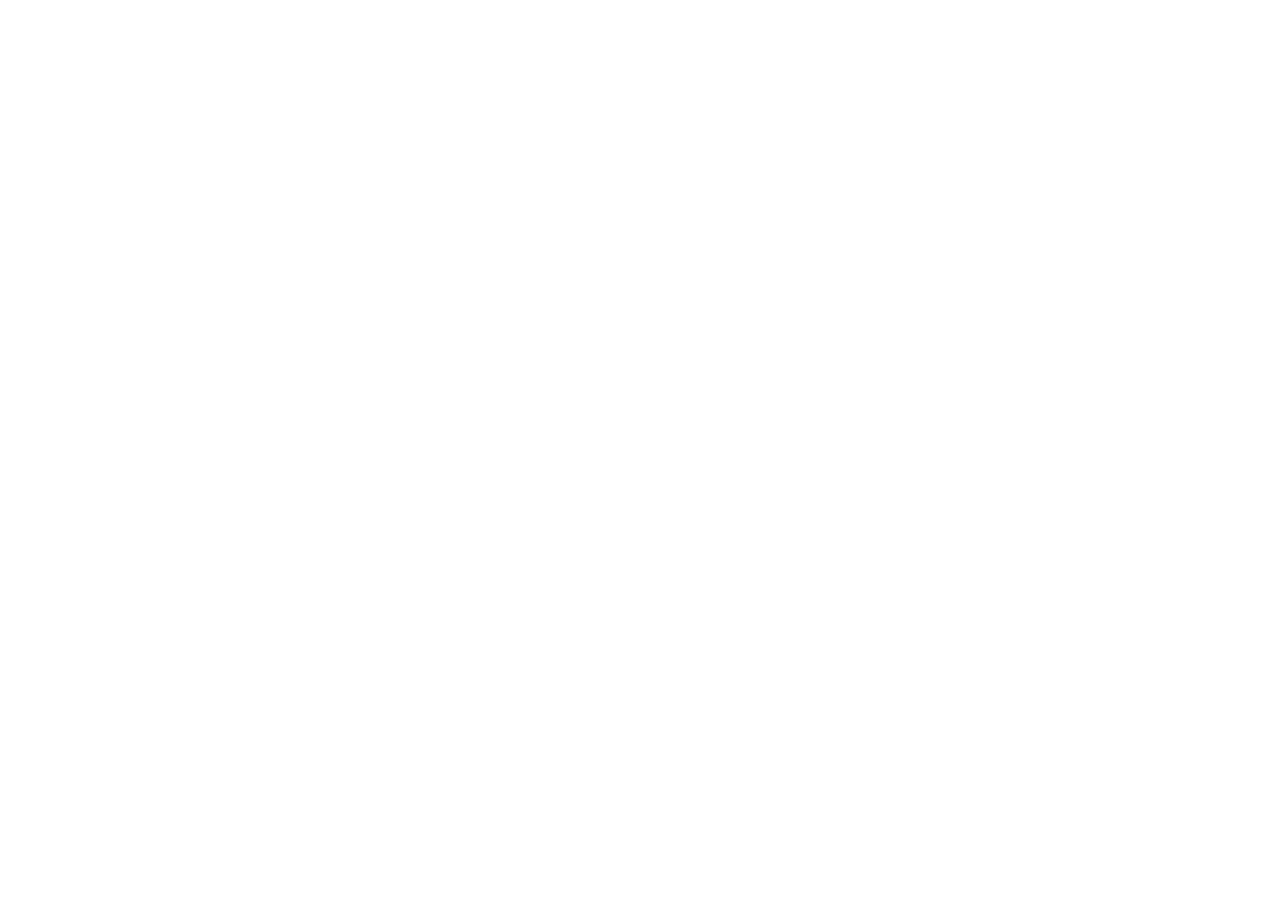
==== index.html @ d31157c9 "Add files via upload" ====
<!DOCTYPE html><html><head><meta charSet="utf-8"/><meta http-equiv="x-ua-compatible" content="ie=edge"/><meta name="viewport" content="width=device-width, initial-scale=1, shrink-to-fit=no"/><link rel="apple-touch-icon" sizes="256x256" href="/icons/icon-256x256.png?v=07fab8ad5473f1e15e5f98b64f5d02eda19b8316"/><link rel="alternate" type="application/rss+xml" href="/rss.xml"/><link rel="manifest" href="/manifest.webmanifest"/><meta name="theme-color" content="#663399"/><link rel="apple-touch-icon" sizes="48x48" href="/icons/icon-48x48.png?v=07fab8ad5473f1e15e5f98b64f5d02eda19b8316"/><link rel="apple-touch-icon" sizes="72x72" href="/icons/icon-72x72.png?v=07fab8ad5473f1e15e5f98b64f5d02eda19b8316"/><link rel="apple-touch-icon" sizes="96x96" href="/icons/icon-96x96.png?v=07fab8ad5473f1e15e5f98b64f5d02eda19b8316"/><link rel="apple-touch-icon" sizes="144x144" href="/icons/icon-144x144.png?v=07fab8ad5473f1e15e5f98b64f5d02eda19b8316"/><link rel="apple-touch-icon" sizes="192x192" href="/icons/icon-192x192.png?v=07fab8ad5473f1e15e5f98b64f5d02eda19b8316"/><link rel="shortcut icon" href="/icons/icon-48x48.png?v=07fab8ad5473f1e15e5f98b64f5d02eda19b8316"/><link rel="apple-touch-icon" sizes="384x384" href="/icons/icon-384x384.png?v=07fab8ad5473f1e15e5f98b64f5d02eda19b8316"/><link rel="apple-touch-icon" sizes="512x512" href="/icons/icon-512x512.png?v=07fab8ad5473f1e15e5f98b64f5d02eda19b8316"/><title data-react-helmet="true"></title><script src="/socket.io/socket.io.js"></script></head><body><noscript id="gatsby-noscript">This app works best with JavaScript enabled.</noscript><div id="___gatsby"></div><script src="/commons.js"></script></body></html>
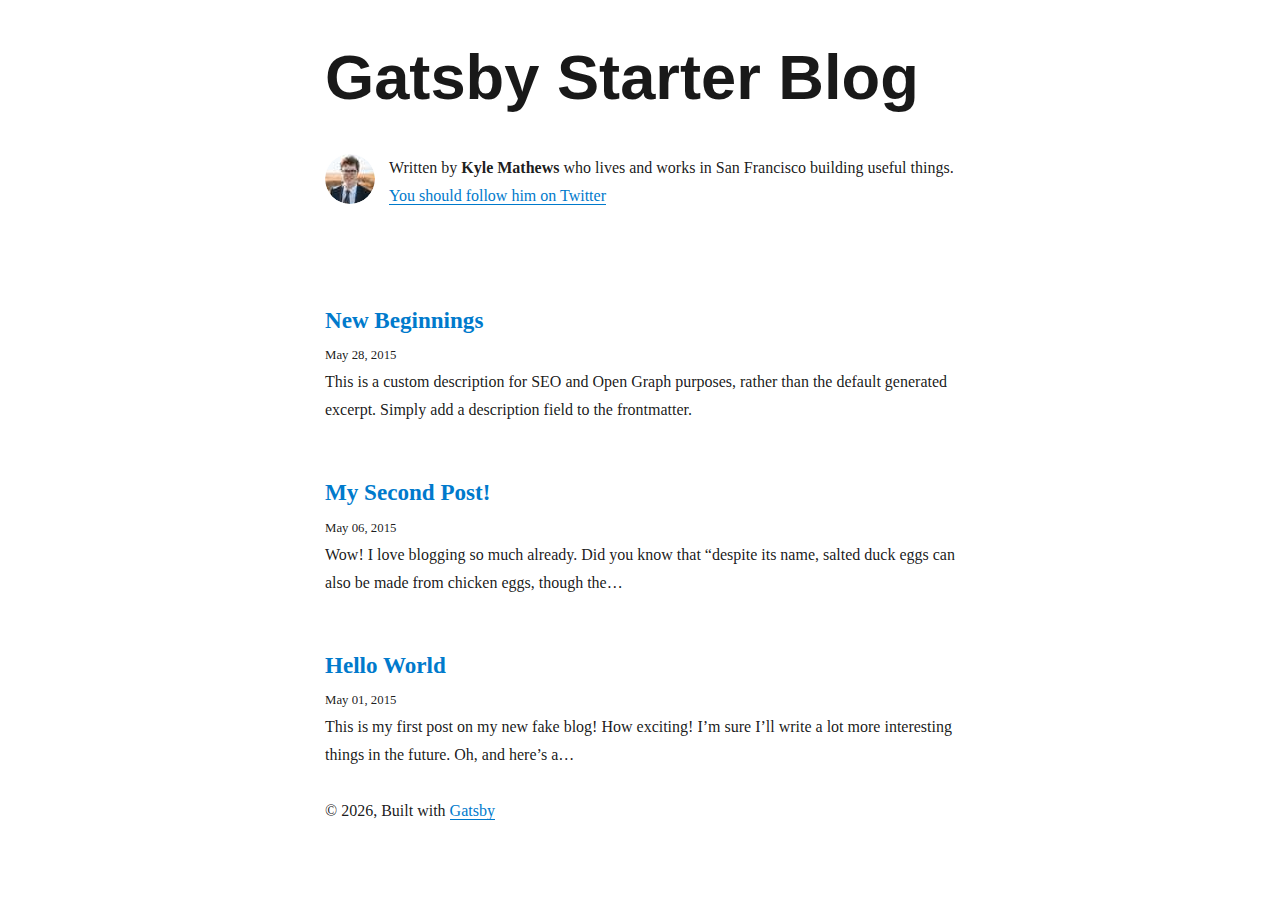
==== commit c524cb94: "Add files via upload" ====
--- a/index.html
+++ b/index.html
@@ -1 +1,20 @@
-<!DOCTYPE html><html><head><meta charSet="utf-8"/><meta http-equiv="x-ua-compatible" content="ie=edge"/><meta name="viewport" content="width=device-width, initial-scale=1, shrink-to-fit=no"/><link rel="apple-touch-icon" sizes="256x256" href="/icons/icon-256x256.png?v=07fab8ad5473f1e15e5f98b64f5d02eda19b8316"/><link rel="alternate" type="application/rss+xml" href="/rss.xml"/><link rel="manifest" href="/manifest.webmanifest"/><meta name="theme-color" content="#663399"/><link rel="apple-touch-icon" sizes="48x48" href="/icons/icon-48x48.png?v=07fab8ad5473f1e15e5f98b64f5d02eda19b8316"/><link rel="apple-touch-icon" sizes="72x72" href="/icons/icon-72x72.png?v=07fab8ad5473f1e15e5f98b64f5d02eda19b8316"/><link rel="apple-touch-icon" sizes="96x96" href="/icons/icon-96x96.png?v=07fab8ad5473f1e15e5f98b64f5d02eda19b8316"/><link rel="apple-touch-icon" sizes="144x144" href="/icons/icon-144x144.png?v=07fab8ad5473f1e15e5f98b64f5d02eda19b8316"/><link rel="apple-touch-icon" sizes="192x192" href="/icons/icon-192x192.png?v=07fab8ad5473f1e15e5f98b64f5d02eda19b8316"/><link rel="shortcut icon" href="/icons/icon-48x48.png?v=07fab8ad5473f1e15e5f98b64f5d02eda19b8316"/><link rel="apple-touch-icon" sizes="384x384" href="/icons/icon-384x384.png?v=07fab8ad5473f1e15e5f98b64f5d02eda19b8316"/><link rel="apple-touch-icon" sizes="512x512" href="/icons/icon-512x512.png?v=07fab8ad5473f1e15e5f98b64f5d02eda19b8316"/><title data-react-helmet="true"></title><script src="/socket.io/socket.io.js"></script></head><body><noscript id="gatsby-noscript">This app works best with JavaScript enabled.</noscript><div id="___gatsby"></div><script src="/commons.js"></script></body></html>+<!DOCTYPE html><html lang="en"><head><meta charSet="utf-8"/><meta http-equiv="x-ua-compatible" content="ie=edge"/><meta name="viewport" content="width=device-width, initial-scale=1, shrink-to-fit=no"/><style id="typography.js">html{font-family:sans-serif;-ms-text-size-adjust:100%;-webkit-text-size-adjust:100%}body{margin:0}article,aside,details,figcaption,figure,footer,header,main,menu,nav,section,summary{display:block}audio,canvas,progress,video{display:inline-block}audio:not([controls]){display:none;height:0}progress{vertical-align:baseline}[hidden],template{display:none}a{background-color:transparent;-webkit-text-decoration-skip:objects}a:active,a:hover{outline-width:0}abbr[title]{border-bottom:none;text-decoration:underline;text-decoration:underline dotted}b,strong{font-weight:inherit;font-weight:bolder}dfn{font-style:italic}h1{font-size:2em;margin:.67em 0}mark{background-color:#ff0;color:#000}small{font-size:80%}sub,sup{font-size:75%;line-height:0;position:relative;vertical-align:baseline}sub{bottom:-.25em}sup{top:-.5em}img{border-style:none}svg:not(:root){overflow:hidden}code,kbd,pre,samp{font-family:monospace,monospace;font-size:1em}figure{margin:1em 40px}hr{box-sizing:content-box;height:0;overflow:visible}button,input,optgroup,select,textarea{font:inherit;margin:0}optgroup{font-weight:700}button,input{overflow:visible}button,select{text-transform:none}[type=reset],[type=submit],button,html [type=button]{-webkit-appearance:button}[type=button]::-moz-focus-inner,[type=reset]::-moz-focus-inner,[type=submit]::-moz-focus-inner,button::-moz-focus-inner{border-style:none;padding:0}[type=button]:-moz-focusring,[type=reset]:-moz-focusring,[type=submit]:-moz-focusring,button:-moz-focusring{outline:1px dotted ButtonText}fieldset{border:1px solid silver;margin:0 2px;padding:.35em .625em .75em}legend{box-sizing:border-box;color:inherit;display:table;max-width:100%;padding:0;white-space:normal}textarea{overflow:auto}[type=checkbox],[type=radio]{box-sizing:border-box;padding:0}[type=number]::-webkit-inner-spin-button,[type=number]::-webkit-outer-spin-button{height:auto}[type=search]{-webkit-appearance:textfield;outline-offset:-2px}[type=search]::-webkit-search-cancel-button,[type=search]::-webkit-search-decoration{-webkit-appearance:none}::-webkit-input-placeholder{color:inherit;opacity:.54}::-webkit-file-upload-button{-webkit-appearance:button;font:inherit}html{font:100%/1.75 'Merriweather','Georgia',serif;box-sizing:border-box;overflow-y:scroll;}*{box-sizing:inherit;}*:before{box-sizing:inherit;}*:after{box-sizing:inherit;}body{color:hsla(0,0%,0%,0.9);font-family:'Merriweather','Georgia',serif;font-weight:400;word-wrap:break-word;font-kerning:normal;-moz-font-feature-settings:"kern", "liga", "clig", "calt";-ms-font-feature-settings:"kern", "liga", "clig", "calt";-webkit-font-feature-settings:"kern", "liga", "clig", "calt";font-feature-settings:"kern", "liga", "clig", "calt";}img{max-width:100%;margin-left:0;margin-right:0;margin-top:0;padding-bottom:0;padding-left:0;padding-right:0;padding-top:0;margin-bottom:1.75rem;}h1{margin-left:0;margin-right:0;margin-top:0;padding-bottom:0;padding-left:0;padding-right:0;padding-top:0;margin-bottom:1.75rem;color:inherit;font-family:Montserrat,sans-serif;font-weight:900;text-rendering:optimizeLegibility;font-size:2.5rem;line-height:1.1;}h2{margin-left:0;margin-right:0;margin-top:0;padding-bottom:0;padding-left:0;padding-right:0;padding-top:0;margin-bottom:1.75rem;color:inherit;font-family:'Merriweather','Georgia',serif;font-weight:900;text-rendering:optimizeLegibility;font-size:1.73286rem;line-height:1.1;}h3{margin-left:0;margin-right:0;margin-top:0;padding-bottom:0;padding-left:0;padding-right:0;padding-top:0;margin-bottom:1.75rem;color:inherit;font-family:'Merriweather','Georgia',serif;font-weight:900;text-rendering:optimizeLegibility;font-size:1.4427rem;line-height:1.1;}h4{margin-left:0;margin-right:0;margin-top:0;padding-bottom:0;padding-left:0;padding-right:0;padding-top:0;margin-bottom:1.75rem;color:inherit;font-family:'Merriweather','Georgia',serif;font-weight:900;text-rendering:optimizeLegibility;font-size:1rem;line-height:1.1;letter-spacing:0.140625em;text-transform:uppercase;}h5{margin-left:0;margin-right:0;margin-top:0;padding-bottom:0;padding-left:0;padding-right:0;padding-top:0;margin-bottom:1.75rem;color:inherit;font-family:'Merriweather','Georgia',serif;font-weight:900;text-rendering:optimizeLegibility;font-size:0.83255rem;line-height:1.1;}h6{margin-left:0;margin-right:0;margin-top:0;padding-bottom:0;padding-left:0;padding-right:0;padding-top:0;margin-bottom:1.75rem;color:inherit;font-family:'Merriweather','Georgia',serif;font-weight:900;text-rendering:optimizeLegibility;font-size:0.75966rem;line-height:1.1;font-style:italic;}hgroup{margin-left:0;margin-right:0;margin-top:0;padding-bottom:0;padding-left:0;padding-right:0;padding-top:0;margin-bottom:1.75rem;}ul{margin-left:1.75rem;margin-right:0;margin-top:0;padding-bottom:0;padding-left:0;padding-right:0;padding-top:0;margin-bottom:1.75rem;list-style-position:outside;list-style-image:none;list-style:disc;}ol{margin-left:1.75rem;margin-right:0;margin-top:0;padding-bottom:0;padding-left:0;padding-right:0;padding-top:0;margin-bottom:1.75rem;list-style-position:outside;list-style-image:none;}dl{margin-left:0;margin-right:0;margin-top:0;padding-bottom:0;padding-left:0;padding-right:0;padding-top:0;margin-bottom:1.75rem;}dd{margin-left:0;margin-right:0;margin-top:0;padding-bottom:0;padding-left:0;padding-right:0;padding-top:0;margin-bottom:1.75rem;}p{margin-left:0;margin-right:0;margin-top:0;padding-bottom:0;padding-left:0;padding-right:0;padding-top:0;margin-bottom:1.75rem;}figure{margin-left:0;margin-right:0;margin-top:0;padding-bottom:0;padding-left:0;padding-right:0;padding-top:0;margin-bottom:1.75rem;}pre{margin-left:0;margin-right:0;margin-top:0;padding-bottom:0;padding-left:0;padding-right:0;padding-top:0;margin-bottom:1.75rem;font-size:0.85rem;line-height:1.75rem;}table{margin-left:0;margin-right:0;margin-top:0;padding-bottom:0;padding-left:0;padding-right:0;padding-top:0;margin-bottom:1.75rem;font-size:1rem;line-height:1.75rem;border-collapse:collapse;width:100%;}fieldset{margin-left:0;margin-right:0;margin-top:0;padding-bottom:0;padding-left:0;padding-right:0;padding-top:0;margin-bottom:1.75rem;}blockquote{margin-left:-1.75rem;margin-right:1.75rem;margin-top:0;padding-bottom:0;padding-left:1.42188rem;padding-right:0;padding-top:0;margin-bottom:1.75rem;font-size:1.20112rem;line-height:1.75rem;color:hsla(0,0%,0%,0.59);font-style:italic;border-left:0.32813rem solid hsla(0,0%,0%,0.9);}form{margin-left:0;margin-right:0;margin-top:0;padding-bottom:0;padding-left:0;padding-right:0;padding-top:0;margin-bottom:1.75rem;}noscript{margin-left:0;margin-right:0;margin-top:0;padding-bottom:0;padding-left:0;padding-right:0;padding-top:0;margin-bottom:1.75rem;}iframe{margin-left:0;margin-right:0;margin-top:0;padding-bottom:0;padding-left:0;padding-right:0;padding-top:0;margin-bottom:1.75rem;}hr{margin-left:0;margin-right:0;margin-top:0;padding-bottom:0;padding-left:0;padding-right:0;padding-top:0;margin-bottom:calc(1.75rem - 1px);background:hsla(0,0%,0%,0.2);border:none;height:1px;}address{margin-left:0;margin-right:0;margin-top:0;padding-bottom:0;padding-left:0;padding-right:0;padding-top:0;margin-bottom:1.75rem;}b{font-weight:700;}strong{font-weight:700;}dt{font-weight:700;}th{font-weight:700;}li{margin-bottom:calc(1.75rem / 2);}ol li{padding-left:0;}ul li{padding-left:0;}li > ol{margin-left:1.75rem;margin-bottom:calc(1.75rem / 2);margin-top:calc(1.75rem / 2);}li > ul{margin-left:1.75rem;margin-bottom:calc(1.75rem / 2);margin-top:calc(1.75rem / 2);}blockquote *:last-child{margin-bottom:0;}li *:last-child{margin-bottom:0;}p *:last-child{margin-bottom:0;}li > p{margin-bottom:calc(1.75rem / 2);}code{font-size:0.85rem;line-height:1.75rem;}kbd{font-size:0.85rem;line-height:1.75rem;}samp{font-size:0.85rem;line-height:1.75rem;}abbr{border-bottom:1px dotted hsla(0,0%,0%,0.5);cursor:help;}acronym{border-bottom:1px dotted hsla(0,0%,0%,0.5);cursor:help;}abbr[title]{border-bottom:1px dotted hsla(0,0%,0%,0.5);cursor:help;text-decoration:none;}thead{text-align:left;}td,th{text-align:left;border-bottom:1px solid hsla(0,0%,0%,0.12);font-feature-settings:"tnum";-moz-font-feature-settings:"tnum";-ms-font-feature-settings:"tnum";-webkit-font-feature-settings:"tnum";padding-left:1.16667rem;padding-right:1.16667rem;padding-top:0.875rem;padding-bottom:calc(0.875rem - 1px);}th:first-child,td:first-child{padding-left:0;}th:last-child,td:last-child{padding-right:0;}blockquote > :last-child{margin-bottom:0;}blockquote cite{font-size:1rem;line-height:1.75rem;color:hsla(0,0%,0%,0.9);font-weight:400;}blockquote cite:before{content:"— ";}ul,ol{margin-left:0;}@media only screen and (max-width:480px){ul,ol{margin-left:1.75rem;}blockquote{margin-left:-1.3125rem;margin-right:0;padding-left:0.98438rem;}}h1,h2,h3,h4,h5,h6{margin-top:3.5rem;}a{box-shadow:0 1px 0 0 currentColor;color:#007acc;text-decoration:none;}a:hover,a:active{box-shadow:none;}mark,ins{background:#007acc;color:white;padding:0.10938rem 0.21875rem;text-decoration:none;}a.gatsby-resp-image-link{box-shadow:none;}</style><link rel="apple-touch-icon" sizes="256x256" href="/icons/icon-256x256.png?v=07fab8ad5473f1e15e5f98b64f5d02eda19b8316"/><link rel="preconnect dns-prefetch" href="https://www.google-analytics.com"/><link rel="alternate" type="application/rss+xml" href="/rss.xml"/><link rel="shortcut icon" href="/icons/icon-48x48.png?v=07fab8ad5473f1e15e5f98b64f5d02eda19b8316"/><link rel="manifest" href="/manifest.webmanifest"/><meta name="theme-color" content="#663399"/><link rel="apple-touch-icon" sizes="48x48" href="/icons/icon-48x48.png?v=07fab8ad5473f1e15e5f98b64f5d02eda19b8316"/><link rel="apple-touch-icon" sizes="72x72" href="/icons/icon-72x72.png?v=07fab8ad5473f1e15e5f98b64f5d02eda19b8316"/><link rel="apple-touch-icon" sizes="96x96" href="/icons/icon-96x96.png?v=07fab8ad5473f1e15e5f98b64f5d02eda19b8316"/><link rel="apple-touch-icon" sizes="144x144" href="/icons/icon-144x144.png?v=07fab8ad5473f1e15e5f98b64f5d02eda19b8316"/><link rel="apple-touch-icon" sizes="192x192" href="/icons/icon-192x192.png?v=07fab8ad5473f1e15e5f98b64f5d02eda19b8316"/><meta name="generator" content="Gatsby 2.3.3"/><link rel="apple-touch-icon" sizes="384x384" href="/icons/icon-384x384.png?v=07fab8ad5473f1e15e5f98b64f5d02eda19b8316"/><link rel="apple-touch-icon" sizes="512x512" href="/icons/icon-512x512.png?v=07fab8ad5473f1e15e5f98b64f5d02eda19b8316"/><title data-react-helmet="true">All posts | Gatsby Starter Blog</title><meta data-react-helmet="true" name="description" content="A starter blog demonstrating what Gatsby can do."/><meta data-react-helmet="true" property="og:title" content="All posts"/><meta data-react-helmet="true" property="og:description" content="A starter blog demonstrating what Gatsby can do."/><meta data-react-helmet="true" property="og:type" content="website"/><meta data-react-helmet="true" name="twitter:card" content="summary"/><meta data-react-helmet="true" name="twitter:creator" content="Kyle Mathews"/><meta data-react-helmet="true" name="twitter:title" content="All posts"/><meta data-react-helmet="true" name="twitter:description" content="A starter blog demonstrating what Gatsby can do."/><meta data-react-helmet="true" name="keywords" content="blog, gatsby, javascript, react"/><style data-href="/styles.1025963f4f2ec7abbad4.css">@font-face{font-family:Montserrat;font-style:normal;font-display:swap;font-weight:100;src:local("Montserrat Thin "),local("Montserrat-Thin"),url(/static/montserrat-latin-100-4124805c0503dbfe42dd67d7f5715964.woff2) format("woff2"),url(/static/montserrat-latin-100-c8fb2f714bbc7bc3e8dfffa916b286dc.woff) format("woff")}@font-face{font-family:Montserrat;font-style:italic;font-display:swap;font-weight:100;src:local("Montserrat Thin italic"),local("Montserrat-Thinitalic"),url(/static/montserrat-latin-100italic-e4bf47bd171a9b2a72dd84c58bf90edf.woff2) format("woff2"),url(/static/montserrat-latin-100italic-d1f3f2d02ee4d7d2d4b1ad865014f189.woff) format("woff")}@font-face{font-family:Montserrat;font-style:normal;font-display:swap;font-weight:200;src:local("Montserrat Extra Light "),local("Montserrat-Extra Light"),url(/static/montserrat-latin-200-444ae007121264bc1969d49b4031f9b2.woff2) format("woff2"),url(/static/montserrat-latin-200-edbce16a90aa22c297a0307b85789837.woff) format("woff")}@font-face{font-family:Montserrat;font-style:italic;font-display:swap;font-weight:200;src:local("Montserrat Extra Light italic"),local("Montserrat-Extra Lightitalic"),url(/static/montserrat-latin-200italic-f316c5d1ec40f3e68654c3f38b3999f3.woff2) format("woff2"),url(/static/montserrat-latin-200italic-d7bbb730d9b5e11720b3eb32326dcca7.woff) format("woff")}@font-face{font-family:Montserrat;font-style:normal;font-display:swap;font-weight:300;src:local("Montserrat Light "),local("Montserrat-Light"),url(/static/montserrat-latin-300-0a7c6df06e85d978d096d4d18fd8d43d.woff2) format("woff2"),url(/static/montserrat-latin-300-5e86df2cad22d2ef2b03516334afae5e.woff) format("woff")}@font-face{font-family:Montserrat;font-style:italic;font-display:swap;font-weight:300;src:local("Montserrat Light italic"),local("Montserrat-Lightitalic"),url(/static/montserrat-latin-300italic-c076c4892bc7a4be7b9097e97a35012d.woff2) format("woff2"),url(/static/montserrat-latin-300italic-37c74a8d2d0d36a0a2c6e9a37ee15b0c.woff) format("woff")}@font-face{font-family:Montserrat;font-style:normal;font-display:swap;font-weight:400;src:local("Montserrat Regular "),local("Montserrat-Regular"),url(/static/montserrat-latin-400-501ce09c42716a2f6e1503a25eb174c9.woff2) format("woff2"),url(/static/montserrat-latin-400-f29d2b8559699b6beb5b29b25b8bc572.woff) format("woff")}@font-face{font-family:Montserrat;font-style:italic;font-display:swap;font-weight:400;src:local("Montserrat Regular italic"),local("Montserrat-Regularitalic"),url(/static/montserrat-latin-400italic-882908d9950d9c86ebd380877f293d95.woff2) format("woff2"),url(/static/montserrat-latin-400italic-22e7b04e5f2a901d49d4d342315a715a.woff) format("woff")}@font-face{font-family:Montserrat;font-style:normal;font-display:swap;font-weight:500;src:local("Montserrat Medium "),local("Montserrat-Medium"),url(/static/montserrat-latin-500-f0f2716c5fe401d175b88715e7d28685.woff2) format("woff2"),url(/static/montserrat-latin-500-991b453bf90a0980e78966d2af7e3d3a.woff) format("woff")}@font-face{font-family:Montserrat;font-style:italic;font-display:swap;font-weight:500;src:local("Montserrat Medium italic"),local("Montserrat-Mediumitalic"),url(/static/montserrat-latin-500italic-4590ebba421b3288c305305d7fa7b504.woff2) format("woff2"),url(/static/montserrat-latin-500italic-f3d41e4cdcc2314e49ddcea751d6f87f.woff) format("woff")}@font-face{font-family:Montserrat;font-style:normal;font-display:swap;font-weight:600;src:local("Montserrat SemiBold "),local("Montserrat-SemiBold"),url(/static/montserrat-latin-600-15c24f7109941777774ddd2c636c6a50.woff2) format("woff2"),url(/static/montserrat-latin-600-f6dc6096f48956908c1787d9a722570a.woff) format("woff")}@font-face{font-family:Montserrat;font-style:italic;font-display:swap;font-weight:600;src:local("Montserrat SemiBold italic"),local("Montserrat-SemiBolditalic"),url(/static/montserrat-latin-600italic-6d10b80529d5c36c7c09fca7193af0fc.woff2) format("woff2"),url(/static/montserrat-latin-600italic-02c4833312d94b1b0866f073023a250e.woff) format("woff")}@font-face{font-family:Montserrat;font-style:normal;font-display:swap;font-weight:700;src:local("Montserrat Bold "),local("Montserrat-Bold"),url(/static/montserrat-latin-700-79982cd1f74c6fa7451bf9b37ead09ff.woff2) format("woff2"),url(/static/montserrat-latin-700-957e93fbbe131a59791cd820d98b7109.woff) format("woff")}@font-face{font-family:Montserrat;font-style:italic;font-display:swap;font-weight:700;src:local("Montserrat Bold italic"),local("Montserrat-Bolditalic"),url(/static/montserrat-latin-700italic-283438e9577fe6a684466bb100e105ec.woff2) format("woff2"),url(/static/montserrat-latin-700italic-ca627c5ccc65cf80c2ecaea44b997de9.woff) format("woff")}@font-face{font-family:Montserrat;font-style:normal;font-display:swap;font-weight:800;src:local("Montserrat ExtraBold "),local("Montserrat-ExtraBold"),url(/static/montserrat-latin-800-35386154b78d046218fc8f88a44ff515.woff2) format("woff2"),url(/static/montserrat-latin-800-756655905d91b77960888262e7d58d35.woff) format("woff")}@font-face{font-family:Montserrat;font-style:italic;font-display:swap;font-weight:800;src:local("Montserrat ExtraBold italic"),local("Montserrat-ExtraBolditalic"),url(/static/montserrat-latin-800italic-e1b52a7bd83e2324db6d92bdc206844c.woff2) format("woff2"),url(/static/montserrat-latin-800italic-a69f0add9d86c1a84311d7dd8693ba4a.woff) format("woff")}@font-face{font-family:Montserrat;font-style:normal;font-display:swap;font-weight:900;src:local("Montserrat Black "),local("Montserrat-Black"),url(/static/montserrat-latin-900-260c2ea3ef57feb82251952e605a36d5.woff2) format("woff2"),url(/static/montserrat-latin-900-186cae8091da578150d81958e217714a.woff) format("woff")}@font-face{font-family:Montserrat;font-style:italic;font-display:swap;font-weight:900;src:local("Montserrat Black italic"),local("Montserrat-Blackitalic"),url(/static/montserrat-latin-900italic-d785fb9fc74588ffb7f306799709a97d.woff2) format("woff2"),url(/static/montserrat-latin-900italic-43b527fe77254f97ea36e2b54e845ec4.woff) format("woff")}@font-face{font-family:Merriweather;font-style:normal;font-display:swap;font-weight:300;src:local("Merriweather Light "),local("Merriweather-Light"),url(/static/merriweather-latin-300-b1158cfcd4aacb9d8fb61625e37af46a.woff2) format("woff2"),url(/static/merriweather-latin-300-cc7de05e166e90320d7d896e0f72a19d.woff) format("woff")}@font-face{font-family:Merriweather;font-style:italic;font-display:swap;font-weight:300;src:local("Merriweather Light italic"),local("Merriweather-Lightitalic"),url(/static/merriweather-latin-300italic-8fe52a48089d6ebe46db0b8e7cc66263.woff2) format("woff2"),url(/static/merriweather-latin-300italic-e1331f5397c2a673f9d3765138debdb5.woff) format("woff")}@font-face{font-family:Merriweather;font-style:normal;font-display:swap;font-weight:400;src:local("Merriweather Regular "),local("Merriweather-Regular"),url(/static/merriweather-latin-400-8276fdb72ae8f4714d4e6eba704cc39f.woff2) format("woff2"),url(/static/merriweather-latin-400-69f09800f4f6479d06e44eba837df872.woff) format("woff")}@font-face{font-family:Merriweather;font-style:italic;font-display:swap;font-weight:400;src:local("Merriweather Regular italic"),local("Merriweather-Regularitalic"),url(/static/merriweather-latin-400italic-3a9be9ea9f7aa4af6de7307df21d9fc0.woff2) format("woff2"),url(/static/merriweather-latin-400italic-d76079ed7541a433a54f79316de086e9.woff) format("woff")}@font-face{font-family:Merriweather;font-style:normal;font-display:swap;font-weight:700;src:local("Merriweather Bold "),local("Merriweather-Bold"),url(/static/merriweather-latin-700-fa534be7ffa380e39a7f6e03bf9a5e03.woff2) format("woff2"),url(/static/merriweather-latin-700-ba56ea84b8084b7ff9677f50d3cd81bd.woff) format("woff")}@font-face{font-family:Merriweather;font-style:italic;font-display:swap;font-weight:700;src:local("Merriweather Bold italic"),local("Merriweather-Bolditalic"),url(/static/merriweather-latin-700italic-1ef5edaaa20ae53ea50399884c5e48c6.woff2) format("woff2"),url(/static/merriweather-latin-700italic-534bc9e7ce93c73d73426e46acd78092.woff) format("woff")}@font-face{font-family:Merriweather;font-style:normal;font-display:swap;font-weight:900;src:local("Merriweather Black "),local("Merriweather-Black"),url(/static/merriweather-latin-900-7528fb70e8a4a82c7305e72ff43ac25f.woff2) format("woff2"),url(/static/merriweather-latin-900-3799b6e2f5ed3fcccf9d7a708d7419fa.woff) format("woff")}@font-face{font-family:Merriweather;font-style:italic;font-display:swap;font-weight:900;src:local("Merriweather Black italic"),local("Merriweather-Blackitalic"),url(/static/merriweather-latin-900italic-e1b4d2aaa78e12ad84aaf8a56321e4c2.woff2) format("woff2"),url(/static/merriweather-latin-900italic-2ae22f731b3424e8dbb4b37f7ca6e708.woff) format("woff")}</style><link as="script" rel="preload" href="/component---src-pages-index-js-199b84d52cd2ca737bc0.js"/><link as="script" rel="preload" href="/0-84a0c17fb8865c06616b.js"/><link as="script" rel="preload" href="/app-e1c8b2e2f5194048832e.js"/><link as="script" rel="preload" href="/styles-565f081c8374bbda155f.js"/><link as="script" rel="preload" href="/webpack-runtime-1d73fdc1f4a7c32f21a6.js"/><link as="fetch" rel="preload" href="/static/d/580/path---index-6a9-5y8kyPUvqHxjAIyzxGwBn4UJF8.json" crossorigin="use-credentials"/></head><body><noscript id="gatsby-noscript">This app works best with JavaScript enabled.</noscript><div id="___gatsby"><div style="outline:none" tabindex="-1" role="group"><div style="margin-left:auto;margin-right:auto;max-width:42rem;padding:2.625rem 1.3125rem"><header><h1 style="font-size:3.95285rem;line-height:4.375rem;margin-bottom:2.625rem;margin-top:0"><a aria-current="page" style="box-shadow:none;text-decoration:none;color:inherit" class="" href="/">Gatsby Starter Blog</a></h1></header><main><div style="display:flex;margin-bottom:4.375rem"><div class=" gatsby-image-wrapper" style="position:relative;overflow:hidden;display:inline-block;width:50px;height:50px;margin-right:0.875rem;margin-bottom:0;min-width:50px;border-radius:100%"><img src="[data-uri]" alt="Kyle Mathews" style="position:absolute;top:0;left:0;width:100%;height:100%;object-fit:cover;object-position:center;opacity:1;transition:opacity 0.5s;transition-delay:0.25s;border-radius:50%"/><noscript><picture><img width="50" height="50" srcset="/static/4f27694bd7811d13157e5e488ad64f43/c15d6/profile-pic.jpg 1x,
+/static/4f27694bd7811d13157e5e488ad64f43/43c20/profile-pic.jpg 1.5x,
+/static/4f27694bd7811d13157e5e488ad64f43/da97e/profile-pic.jpg 2x,
+/static/4f27694bd7811d13157e5e488ad64f43/3e75a/profile-pic.jpg 3x" src="/static/4f27694bd7811d13157e5e488ad64f43/c15d6/profile-pic.jpg" alt="Kyle Mathews" style="position:absolute;top:0;left:0;transition:opacity 0.5s;transition-delay:0.5s;opacity:1;width:100%;height:100%;object-fit:cover;object-position:center"/></picture></noscript></div><p>Written by <strong>Kyle Mathews</strong> who lives and works in San Francisco building useful things.<!-- --> <a href="https://twitter.com/kylemathews">You should follow him on Twitter</a></p></div><div><h3 style="margin-bottom:0.4375rem"><a style="box-shadow:none" href="/hi-folks/">New Beginnings</a></h3><small>May 28, 2015</small><p>This is a custom description for SEO and Open Graph purposes, rather than the default generated excerpt. Simply add a description field to the frontmatter.</p></div><div><h3 style="margin-bottom:0.4375rem"><a style="box-shadow:none" href="/my-second-post/">My Second Post!</a></h3><small>May 06, 2015</small><p>Wow! I love blogging so much already. Did you know that “despite its name, salted duck eggs can also be made from
+chicken eggs, though the…</p></div><div><h3 style="margin-bottom:0.4375rem"><a style="box-shadow:none" href="/hello-world/">Hello World</a></h3><small>May 01, 2015</small><p>This is my first post on my new fake blog! How exciting! I’m sure I’ll write a lot more interesting things in the future. Oh, and here’s a…</p></div></main><footer>© <!-- -->2019<!-- -->, Built with<!-- --> <a href="https://www.gatsbyjs.org">Gatsby</a></footer></div></div></div><script>
+  
+  
+  if(true) {
+    (function(i,s,o,g,r,a,m){i['GoogleAnalyticsObject']=r;i[r]=i[r]||function(){
+    (i[r].q=i[r].q||[]).push(arguments)},i[r].l=1*new Date();a=s.createElement(o),
+    m=s.getElementsByTagName(o)[0];a.async=1;a.src=g;m.parentNode.insertBefore(a,m)
+    })(window,document,'script','https://www.google-analytics.com/analytics.js','ga');
+  }
+  if (typeof ga === "function") {
+    ga('create', 'undefined', 'auto', {});
+      
+      
+      
+      }
+      </script><script id="gatsby-script-loader">/*<![CDATA[*/window.page={"componentChunkName":"component---src-pages-index-js","jsonName":"index","path":"/"};window.dataPath="580/path---index-6a9-5y8kyPUvqHxjAIyzxGwBn4UJF8";/*]]>*/</script><script id="gatsby-chunk-mapping">/*<![CDATA[*/window.___chunkMapping={"app":["/app-e1c8b2e2f5194048832e.js"],"component---node-modules-gatsby-plugin-offline-app-shell-js":["/component---node-modules-gatsby-plugin-offline-app-shell-js-78f9e4dea04737fa062d.js"],"component---src-templates-blog-post-js":["/component---src-templates-blog-post-js-1ddc546ba89a229a780e.js"],"component---src-pages-404-js":["/component---src-pages-404-js-e8c2428ba56c0ba81bb8.js"],"component---src-pages-index-js":["/component---src-pages-index-js-199b84d52cd2ca737bc0.js"],"pages-manifest":["/pages-manifest-0410f811baa3a55395a8.js"]};/*]]>*/</script><script src="/webpack-runtime-1d73fdc1f4a7c32f21a6.js" async=""></script><script src="/styles-565f081c8374bbda155f.js" async=""></script><script src="/app-e1c8b2e2f5194048832e.js" async=""></script><script src="/0-84a0c17fb8865c06616b.js" async=""></script><script src="/component---src-pages-index-js-199b84d52cd2ca737bc0.js" async=""></script></body></html>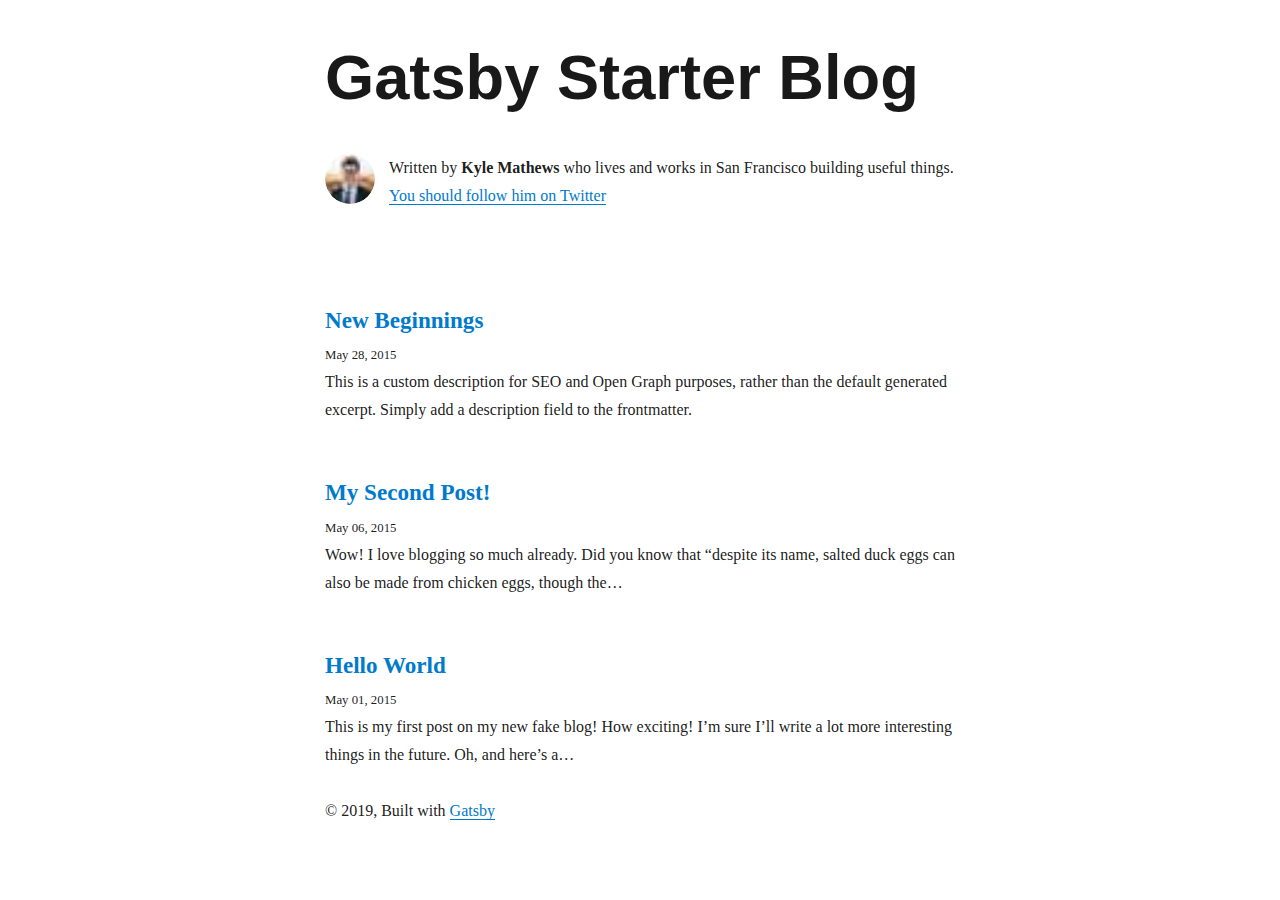
==== commit 41778a8a: "add path prefix" ====
--- a/index.html
+++ b/index.html
@@ -1,8 +1,8 @@
-<!DOCTYPE html><html lang="en"><head><meta charSet="utf-8"/><meta http-equiv="x-ua-compatible" content="ie=edge"/><meta name="viewport" content="width=device-width, initial-scale=1, shrink-to-fit=no"/><style id="typography.js">html{font-family:sans-serif;-ms-text-size-adjust:100%;-webkit-text-size-adjust:100%}body{margin:0}article,aside,details,figcaption,figure,footer,header,main,menu,nav,section,summary{display:block}audio,canvas,progress,video{display:inline-block}audio:not([controls]){display:none;height:0}progress{vertical-align:baseline}[hidden],template{display:none}a{background-color:transparent;-webkit-text-decoration-skip:objects}a:active,a:hover{outline-width:0}abbr[title]{border-bottom:none;text-decoration:underline;text-decoration:underline dotted}b,strong{font-weight:inherit;font-weight:bolder}dfn{font-style:italic}h1{font-size:2em;margin:.67em 0}mark{background-color:#ff0;color:#000}small{font-size:80%}sub,sup{font-size:75%;line-height:0;position:relative;vertical-align:baseline}sub{bottom:-.25em}sup{top:-.5em}img{border-style:none}svg:not(:root){overflow:hidden}code,kbd,pre,samp{font-family:monospace,monospace;font-size:1em}figure{margin:1em 40px}hr{box-sizing:content-box;height:0;overflow:visible}button,input,optgroup,select,textarea{font:inherit;margin:0}optgroup{font-weight:700}button,input{overflow:visible}button,select{text-transform:none}[type=reset],[type=submit],button,html [type=button]{-webkit-appearance:button}[type=button]::-moz-focus-inner,[type=reset]::-moz-focus-inner,[type=submit]::-moz-focus-inner,button::-moz-focus-inner{border-style:none;padding:0}[type=button]:-moz-focusring,[type=reset]:-moz-focusring,[type=submit]:-moz-focusring,button:-moz-focusring{outline:1px dotted ButtonText}fieldset{border:1px solid silver;margin:0 2px;padding:.35em .625em .75em}legend{box-sizing:border-box;color:inherit;display:table;max-width:100%;padding:0;white-space:normal}textarea{overflow:auto}[type=checkbox],[type=radio]{box-sizing:border-box;padding:0}[type=number]::-webkit-inner-spin-button,[type=number]::-webkit-outer-spin-button{height:auto}[type=search]{-webkit-appearance:textfield;outline-offset:-2px}[type=search]::-webkit-search-cancel-button,[type=search]::-webkit-search-decoration{-webkit-appearance:none}::-webkit-input-placeholder{color:inherit;opacity:.54}::-webkit-file-upload-button{-webkit-appearance:button;font:inherit}html{font:100%/1.75 'Merriweather','Georgia',serif;box-sizing:border-box;overflow-y:scroll;}*{box-sizing:inherit;}*:before{box-sizing:inherit;}*:after{box-sizing:inherit;}body{color:hsla(0,0%,0%,0.9);font-family:'Merriweather','Georgia',serif;font-weight:400;word-wrap:break-word;font-kerning:normal;-moz-font-feature-settings:"kern", "liga", "clig", "calt";-ms-font-feature-settings:"kern", "liga", "clig", "calt";-webkit-font-feature-settings:"kern", "liga", "clig", "calt";font-feature-settings:"kern", "liga", "clig", "calt";}img{max-width:100%;margin-left:0;margin-right:0;margin-top:0;padding-bottom:0;padding-left:0;padding-right:0;padding-top:0;margin-bottom:1.75rem;}h1{margin-left:0;margin-right:0;margin-top:0;padding-bottom:0;padding-left:0;padding-right:0;padding-top:0;margin-bottom:1.75rem;color:inherit;font-family:Montserrat,sans-serif;font-weight:900;text-rendering:optimizeLegibility;font-size:2.5rem;line-height:1.1;}h2{margin-left:0;margin-right:0;margin-top:0;padding-bottom:0;padding-left:0;padding-right:0;padding-top:0;margin-bottom:1.75rem;color:inherit;font-family:'Merriweather','Georgia',serif;font-weight:900;text-rendering:optimizeLegibility;font-size:1.73286rem;line-height:1.1;}h3{margin-left:0;margin-right:0;margin-top:0;padding-bottom:0;padding-left:0;padding-right:0;padding-top:0;margin-bottom:1.75rem;color:inherit;font-family:'Merriweather','Georgia',serif;font-weight:900;text-rendering:optimizeLegibility;font-size:1.4427rem;line-height:1.1;}h4{margin-left:0;margin-right:0;margin-top:0;padding-bottom:0;padding-left:0;padding-right:0;padding-top:0;margin-bottom:1.75rem;color:inherit;font-family:'Merriweather','Georgia',serif;font-weight:900;text-rendering:optimizeLegibility;font-size:1rem;line-height:1.1;letter-spacing:0.140625em;text-transform:uppercase;}h5{margin-left:0;margin-right:0;margin-top:0;padding-bottom:0;padding-left:0;padding-right:0;padding-top:0;margin-bottom:1.75rem;color:inherit;font-family:'Merriweather','Georgia',serif;font-weight:900;text-rendering:optimizeLegibility;font-size:0.83255rem;line-height:1.1;}h6{margin-left:0;margin-right:0;margin-top:0;padding-bottom:0;padding-left:0;padding-right:0;padding-top:0;margin-bottom:1.75rem;color:inherit;font-family:'Merriweather','Georgia',serif;font-weight:900;text-rendering:optimizeLegibility;font-size:0.75966rem;line-height:1.1;font-style:italic;}hgroup{margin-left:0;margin-right:0;margin-top:0;padding-bottom:0;padding-left:0;padding-right:0;padding-top:0;margin-bottom:1.75rem;}ul{margin-left:1.75rem;margin-right:0;margin-top:0;padding-bottom:0;padding-left:0;padding-right:0;padding-top:0;margin-bottom:1.75rem;list-style-position:outside;list-style-image:none;list-style:disc;}ol{margin-left:1.75rem;margin-right:0;margin-top:0;padding-bottom:0;padding-left:0;padding-right:0;padding-top:0;margin-bottom:1.75rem;list-style-position:outside;list-style-image:none;}dl{margin-left:0;margin-right:0;margin-top:0;padding-bottom:0;padding-left:0;padding-right:0;padding-top:0;margin-bottom:1.75rem;}dd{margin-left:0;margin-right:0;margin-top:0;padding-bottom:0;padding-left:0;padding-right:0;padding-top:0;margin-bottom:1.75rem;}p{margin-left:0;margin-right:0;margin-top:0;padding-bottom:0;padding-left:0;padding-right:0;padding-top:0;margin-bottom:1.75rem;}figure{margin-left:0;margin-right:0;margin-top:0;padding-bottom:0;padding-left:0;padding-right:0;padding-top:0;margin-bottom:1.75rem;}pre{margin-left:0;margin-right:0;margin-top:0;padding-bottom:0;padding-left:0;padding-right:0;padding-top:0;margin-bottom:1.75rem;font-size:0.85rem;line-height:1.75rem;}table{margin-left:0;margin-right:0;margin-top:0;padding-bottom:0;padding-left:0;padding-right:0;padding-top:0;margin-bottom:1.75rem;font-size:1rem;line-height:1.75rem;border-collapse:collapse;width:100%;}fieldset{margin-left:0;margin-right:0;margin-top:0;padding-bottom:0;padding-left:0;padding-right:0;padding-top:0;margin-bottom:1.75rem;}blockquote{margin-left:-1.75rem;margin-right:1.75rem;margin-top:0;padding-bottom:0;padding-left:1.42188rem;padding-right:0;padding-top:0;margin-bottom:1.75rem;font-size:1.20112rem;line-height:1.75rem;color:hsla(0,0%,0%,0.59);font-style:italic;border-left:0.32813rem solid hsla(0,0%,0%,0.9);}form{margin-left:0;margin-right:0;margin-top:0;padding-bottom:0;padding-left:0;padding-right:0;padding-top:0;margin-bottom:1.75rem;}noscript{margin-left:0;margin-right:0;margin-top:0;padding-bottom:0;padding-left:0;padding-right:0;padding-top:0;margin-bottom:1.75rem;}iframe{margin-left:0;margin-right:0;margin-top:0;padding-bottom:0;padding-left:0;padding-right:0;padding-top:0;margin-bottom:1.75rem;}hr{margin-left:0;margin-right:0;margin-top:0;padding-bottom:0;padding-left:0;padding-right:0;padding-top:0;margin-bottom:calc(1.75rem - 1px);background:hsla(0,0%,0%,0.2);border:none;height:1px;}address{margin-left:0;margin-right:0;margin-top:0;padding-bottom:0;padding-left:0;padding-right:0;padding-top:0;margin-bottom:1.75rem;}b{font-weight:700;}strong{font-weight:700;}dt{font-weight:700;}th{font-weight:700;}li{margin-bottom:calc(1.75rem / 2);}ol li{padding-left:0;}ul li{padding-left:0;}li > ol{margin-left:1.75rem;margin-bottom:calc(1.75rem / 2);margin-top:calc(1.75rem / 2);}li > ul{margin-left:1.75rem;margin-bottom:calc(1.75rem / 2);margin-top:calc(1.75rem / 2);}blockquote *:last-child{margin-bottom:0;}li *:last-child{margin-bottom:0;}p *:last-child{margin-bottom:0;}li > p{margin-bottom:calc(1.75rem / 2);}code{font-size:0.85rem;line-height:1.75rem;}kbd{font-size:0.85rem;line-height:1.75rem;}samp{font-size:0.85rem;line-height:1.75rem;}abbr{border-bottom:1px dotted hsla(0,0%,0%,0.5);cursor:help;}acronym{border-bottom:1px dotted hsla(0,0%,0%,0.5);cursor:help;}abbr[title]{border-bottom:1px dotted hsla(0,0%,0%,0.5);cursor:help;text-decoration:none;}thead{text-align:left;}td,th{text-align:left;border-bottom:1px solid hsla(0,0%,0%,0.12);font-feature-settings:"tnum";-moz-font-feature-settings:"tnum";-ms-font-feature-settings:"tnum";-webkit-font-feature-settings:"tnum";padding-left:1.16667rem;padding-right:1.16667rem;padding-top:0.875rem;padding-bottom:calc(0.875rem - 1px);}th:first-child,td:first-child{padding-left:0;}th:last-child,td:last-child{padding-right:0;}blockquote > :last-child{margin-bottom:0;}blockquote cite{font-size:1rem;line-height:1.75rem;color:hsla(0,0%,0%,0.9);font-weight:400;}blockquote cite:before{content:"— ";}ul,ol{margin-left:0;}@media only screen and (max-width:480px){ul,ol{margin-left:1.75rem;}blockquote{margin-left:-1.3125rem;margin-right:0;padding-left:0.98438rem;}}h1,h2,h3,h4,h5,h6{margin-top:3.5rem;}a{box-shadow:0 1px 0 0 currentColor;color:#007acc;text-decoration:none;}a:hover,a:active{box-shadow:none;}mark,ins{background:#007acc;color:white;padding:0.10938rem 0.21875rem;text-decoration:none;}a.gatsby-resp-image-link{box-shadow:none;}</style><link rel="apple-touch-icon" sizes="256x256" href="/icons/icon-256x256.png?v=07fab8ad5473f1e15e5f98b64f5d02eda19b8316"/><link rel="preconnect dns-prefetch" href="https://www.google-analytics.com"/><link rel="alternate" type="application/rss+xml" href="/rss.xml"/><link rel="shortcut icon" href="/icons/icon-48x48.png?v=07fab8ad5473f1e15e5f98b64f5d02eda19b8316"/><link rel="manifest" href="/manifest.webmanifest"/><meta name="theme-color" content="#663399"/><link rel="apple-touch-icon" sizes="48x48" href="/icons/icon-48x48.png?v=07fab8ad5473f1e15e5f98b64f5d02eda19b8316"/><link rel="apple-touch-icon" sizes="72x72" href="/icons/icon-72x72.png?v=07fab8ad5473f1e15e5f98b64f5d02eda19b8316"/><link rel="apple-touch-icon" sizes="96x96" href="/icons/icon-96x96.png?v=07fab8ad5473f1e15e5f98b64f5d02eda19b8316"/><link rel="apple-touch-icon" sizes="144x144" href="/icons/icon-144x144.png?v=07fab8ad5473f1e15e5f98b64f5d02eda19b8316"/><link rel="apple-touch-icon" sizes="192x192" href="/icons/icon-192x192.png?v=07fab8ad5473f1e15e5f98b64f5d02eda19b8316"/><meta name="generator" content="Gatsby 2.3.3"/><link rel="apple-touch-icon" sizes="384x384" href="/icons/icon-384x384.png?v=07fab8ad5473f1e15e5f98b64f5d02eda19b8316"/><link rel="apple-touch-icon" sizes="512x512" href="/icons/icon-512x512.png?v=07fab8ad5473f1e15e5f98b64f5d02eda19b8316"/><title data-react-helmet="true">All posts | Gatsby Starter Blog</title><meta data-react-helmet="true" name="description" content="A starter blog demonstrating what Gatsby can do."/><meta data-react-helmet="true" property="og:title" content="All posts"/><meta data-react-helmet="true" property="og:description" content="A starter blog demonstrating what Gatsby can do."/><meta data-react-helmet="true" property="og:type" content="website"/><meta data-react-helmet="true" name="twitter:card" content="summary"/><meta data-react-helmet="true" name="twitter:creator" content="Kyle Mathews"/><meta data-react-helmet="true" name="twitter:title" content="All posts"/><meta data-react-helmet="true" name="twitter:description" content="A starter blog demonstrating what Gatsby can do."/><meta data-react-helmet="true" name="keywords" content="blog, gatsby, javascript, react"/><style data-href="/styles.1025963f4f2ec7abbad4.css">@font-face{font-family:Montserrat;font-style:normal;font-display:swap;font-weight:100;src:local("Montserrat Thin "),local("Montserrat-Thin"),url(/static/montserrat-latin-100-4124805c0503dbfe42dd67d7f5715964.woff2) format("woff2"),url(/static/montserrat-latin-100-c8fb2f714bbc7bc3e8dfffa916b286dc.woff) format("woff")}@font-face{font-family:Montserrat;font-style:italic;font-display:swap;font-weight:100;src:local("Montserrat Thin italic"),local("Montserrat-Thinitalic"),url(/static/montserrat-latin-100italic-e4bf47bd171a9b2a72dd84c58bf90edf.woff2) format("woff2"),url(/static/montserrat-latin-100italic-d1f3f2d02ee4d7d2d4b1ad865014f189.woff) format("woff")}@font-face{font-family:Montserrat;font-style:normal;font-display:swap;font-weight:200;src:local("Montserrat Extra Light "),local("Montserrat-Extra Light"),url(/static/montserrat-latin-200-444ae007121264bc1969d49b4031f9b2.woff2) format("woff2"),url(/static/montserrat-latin-200-edbce16a90aa22c297a0307b85789837.woff) format("woff")}@font-face{font-family:Montserrat;font-style:italic;font-display:swap;font-weight:200;src:local("Montserrat Extra Light italic"),local("Montserrat-Extra Lightitalic"),url(/static/montserrat-latin-200italic-f316c5d1ec40f3e68654c3f38b3999f3.woff2) format("woff2"),url(/static/montserrat-latin-200italic-d7bbb730d9b5e11720b3eb32326dcca7.woff) format("woff")}@font-face{font-family:Montserrat;font-style:normal;font-display:swap;font-weight:300;src:local("Montserrat Light "),local("Montserrat-Light"),url(/static/montserrat-latin-300-0a7c6df06e85d978d096d4d18fd8d43d.woff2) format("woff2"),url(/static/montserrat-latin-300-5e86df2cad22d2ef2b03516334afae5e.woff) format("woff")}@font-face{font-family:Montserrat;font-style:italic;font-display:swap;font-weight:300;src:local("Montserrat Light italic"),local("Montserrat-Lightitalic"),url(/static/montserrat-latin-300italic-c076c4892bc7a4be7b9097e97a35012d.woff2) format("woff2"),url(/static/montserrat-latin-300italic-37c74a8d2d0d36a0a2c6e9a37ee15b0c.woff) format("woff")}@font-face{font-family:Montserrat;font-style:normal;font-display:swap;font-weight:400;src:local("Montserrat Regular "),local("Montserrat-Regular"),url(/static/montserrat-latin-400-501ce09c42716a2f6e1503a25eb174c9.woff2) format("woff2"),url(/static/montserrat-latin-400-f29d2b8559699b6beb5b29b25b8bc572.woff) format("woff")}@font-face{font-family:Montserrat;font-style:italic;font-display:swap;font-weight:400;src:local("Montserrat Regular italic"),local("Montserrat-Regularitalic"),url(/static/montserrat-latin-400italic-882908d9950d9c86ebd380877f293d95.woff2) format("woff2"),url(/static/montserrat-latin-400italic-22e7b04e5f2a901d49d4d342315a715a.woff) format("woff")}@font-face{font-family:Montserrat;font-style:normal;font-display:swap;font-weight:500;src:local("Montserrat Medium "),local("Montserrat-Medium"),url(/static/montserrat-latin-500-f0f2716c5fe401d175b88715e7d28685.woff2) format("woff2"),url(/static/montserrat-latin-500-991b453bf90a0980e78966d2af7e3d3a.woff) format("woff")}@font-face{font-family:Montserrat;font-style:italic;font-display:swap;font-weight:500;src:local("Montserrat Medium italic"),local("Montserrat-Mediumitalic"),url(/static/montserrat-latin-500italic-4590ebba421b3288c305305d7fa7b504.woff2) format("woff2"),url(/static/montserrat-latin-500italic-f3d41e4cdcc2314e49ddcea751d6f87f.woff) format("woff")}@font-face{font-family:Montserrat;font-style:normal;font-display:swap;font-weight:600;src:local("Montserrat SemiBold "),local("Montserrat-SemiBold"),url(/static/montserrat-latin-600-15c24f7109941777774ddd2c636c6a50.woff2) format("woff2"),url(/static/montserrat-latin-600-f6dc6096f48956908c1787d9a722570a.woff) format("woff")}@font-face{font-family:Montserrat;font-style:italic;font-display:swap;font-weight:600;src:local("Montserrat SemiBold italic"),local("Montserrat-SemiBolditalic"),url(/static/montserrat-latin-600italic-6d10b80529d5c36c7c09fca7193af0fc.woff2) format("woff2"),url(/static/montserrat-latin-600italic-02c4833312d94b1b0866f073023a250e.woff) format("woff")}@font-face{font-family:Montserrat;font-style:normal;font-display:swap;font-weight:700;src:local("Montserrat Bold "),local("Montserrat-Bold"),url(/static/montserrat-latin-700-79982cd1f74c6fa7451bf9b37ead09ff.woff2) format("woff2"),url(/static/montserrat-latin-700-957e93fbbe131a59791cd820d98b7109.woff) format("woff")}@font-face{font-family:Montserrat;font-style:italic;font-display:swap;font-weight:700;src:local("Montserrat Bold italic"),local("Montserrat-Bolditalic"),url(/static/montserrat-latin-700italic-283438e9577fe6a684466bb100e105ec.woff2) format("woff2"),url(/static/montserrat-latin-700italic-ca627c5ccc65cf80c2ecaea44b997de9.woff) format("woff")}@font-face{font-family:Montserrat;font-style:normal;font-display:swap;font-weight:800;src:local("Montserrat ExtraBold "),local("Montserrat-ExtraBold"),url(/static/montserrat-latin-800-35386154b78d046218fc8f88a44ff515.woff2) format("woff2"),url(/static/montserrat-latin-800-756655905d91b77960888262e7d58d35.woff) format("woff")}@font-face{font-family:Montserrat;font-style:italic;font-display:swap;font-weight:800;src:local("Montserrat ExtraBold italic"),local("Montserrat-ExtraBolditalic"),url(/static/montserrat-latin-800italic-e1b52a7bd83e2324db6d92bdc206844c.woff2) format("woff2"),url(/static/montserrat-latin-800italic-a69f0add9d86c1a84311d7dd8693ba4a.woff) format("woff")}@font-face{font-family:Montserrat;font-style:normal;font-display:swap;font-weight:900;src:local("Montserrat Black "),local("Montserrat-Black"),url(/static/montserrat-latin-900-260c2ea3ef57feb82251952e605a36d5.woff2) format("woff2"),url(/static/montserrat-latin-900-186cae8091da578150d81958e217714a.woff) format("woff")}@font-face{font-family:Montserrat;font-style:italic;font-display:swap;font-weight:900;src:local("Montserrat Black italic"),local("Montserrat-Blackitalic"),url(/static/montserrat-latin-900italic-d785fb9fc74588ffb7f306799709a97d.woff2) format("woff2"),url(/static/montserrat-latin-900italic-43b527fe77254f97ea36e2b54e845ec4.woff) format("woff")}@font-face{font-family:Merriweather;font-style:normal;font-display:swap;font-weight:300;src:local("Merriweather Light "),local("Merriweather-Light"),url(/static/merriweather-latin-300-b1158cfcd4aacb9d8fb61625e37af46a.woff2) format("woff2"),url(/static/merriweather-latin-300-cc7de05e166e90320d7d896e0f72a19d.woff) format("woff")}@font-face{font-family:Merriweather;font-style:italic;font-display:swap;font-weight:300;src:local("Merriweather Light italic"),local("Merriweather-Lightitalic"),url(/static/merriweather-latin-300italic-8fe52a48089d6ebe46db0b8e7cc66263.woff2) format("woff2"),url(/static/merriweather-latin-300italic-e1331f5397c2a673f9d3765138debdb5.woff) format("woff")}@font-face{font-family:Merriweather;font-style:normal;font-display:swap;font-weight:400;src:local("Merriweather Regular "),local("Merriweather-Regular"),url(/static/merriweather-latin-400-8276fdb72ae8f4714d4e6eba704cc39f.woff2) format("woff2"),url(/static/merriweather-latin-400-69f09800f4f6479d06e44eba837df872.woff) format("woff")}@font-face{font-family:Merriweather;font-style:italic;font-display:swap;font-weight:400;src:local("Merriweather Regular italic"),local("Merriweather-Regularitalic"),url(/static/merriweather-latin-400italic-3a9be9ea9f7aa4af6de7307df21d9fc0.woff2) format("woff2"),url(/static/merriweather-latin-400italic-d76079ed7541a433a54f79316de086e9.woff) format("woff")}@font-face{font-family:Merriweather;font-style:normal;font-display:swap;font-weight:700;src:local("Merriweather Bold "),local("Merriweather-Bold"),url(/static/merriweather-latin-700-fa534be7ffa380e39a7f6e03bf9a5e03.woff2) format("woff2"),url(/static/merriweather-latin-700-ba56ea84b8084b7ff9677f50d3cd81bd.woff) format("woff")}@font-face{font-family:Merriweather;font-style:italic;font-display:swap;font-weight:700;src:local("Merriweather Bold italic"),local("Merriweather-Bolditalic"),url(/static/merriweather-latin-700italic-1ef5edaaa20ae53ea50399884c5e48c6.woff2) format("woff2"),url(/static/merriweather-latin-700italic-534bc9e7ce93c73d73426e46acd78092.woff) format("woff")}@font-face{font-family:Merriweather;font-style:normal;font-display:swap;font-weight:900;src:local("Merriweather Black "),local("Merriweather-Black"),url(/static/merriweather-latin-900-7528fb70e8a4a82c7305e72ff43ac25f.woff2) format("woff2"),url(/static/merriweather-latin-900-3799b6e2f5ed3fcccf9d7a708d7419fa.woff) format("woff")}@font-face{font-family:Merriweather;font-style:italic;font-display:swap;font-weight:900;src:local("Merriweather Black italic"),local("Merriweather-Blackitalic"),url(/static/merriweather-latin-900italic-e1b4d2aaa78e12ad84aaf8a56321e4c2.woff2) format("woff2"),url(/static/merriweather-latin-900italic-2ae22f731b3424e8dbb4b37f7ca6e708.woff) format("woff")}</style><link as="script" rel="preload" href="/component---src-pages-index-js-199b84d52cd2ca737bc0.js"/><link as="script" rel="preload" href="/0-84a0c17fb8865c06616b.js"/><link as="script" rel="preload" href="/app-e1c8b2e2f5194048832e.js"/><link as="script" rel="preload" href="/styles-565f081c8374bbda155f.js"/><link as="script" rel="preload" href="/webpack-runtime-1d73fdc1f4a7c32f21a6.js"/><link as="fetch" rel="preload" href="/static/d/580/path---index-6a9-5y8kyPUvqHxjAIyzxGwBn4UJF8.json" crossorigin="use-credentials"/></head><body><noscript id="gatsby-noscript">This app works best with JavaScript enabled.</noscript><div id="___gatsby"><div style="outline:none" tabindex="-1" role="group"><div style="margin-left:auto;margin-right:auto;max-width:42rem;padding:2.625rem 1.3125rem"><header><h1 style="font-size:3.95285rem;line-height:4.375rem;margin-bottom:2.625rem;margin-top:0"><a aria-current="page" style="box-shadow:none;text-decoration:none;color:inherit" class="" href="/">Gatsby Starter Blog</a></h1></header><main><div style="display:flex;margin-bottom:4.375rem"><div class=" gatsby-image-wrapper" style="position:relative;overflow:hidden;display:inline-block;width:50px;height:50px;margin-right:0.875rem;margin-bottom:0;min-width:50px;border-radius:100%"><img src="[data-uri]" alt="Kyle Mathews" style="position:absolute;top:0;left:0;width:100%;height:100%;object-fit:cover;object-position:center;opacity:1;transition:opacity 0.5s;transition-delay:0.25s;border-radius:50%"/><noscript><picture><img width="50" height="50" srcset="/static/4f27694bd7811d13157e5e488ad64f43/c15d6/profile-pic.jpg 1x,
-/static/4f27694bd7811d13157e5e488ad64f43/43c20/profile-pic.jpg 1.5x,
-/static/4f27694bd7811d13157e5e488ad64f43/da97e/profile-pic.jpg 2x,
-/static/4f27694bd7811d13157e5e488ad64f43/3e75a/profile-pic.jpg 3x" src="/static/4f27694bd7811d13157e5e488ad64f43/c15d6/profile-pic.jpg" alt="Kyle Mathews" style="position:absolute;top:0;left:0;transition:opacity 0.5s;transition-delay:0.5s;opacity:1;width:100%;height:100%;object-fit:cover;object-position:center"/></picture></noscript></div><p>Written by <strong>Kyle Mathews</strong> who lives and works in San Francisco building useful things.<!-- --> <a href="https://twitter.com/kylemathews">You should follow him on Twitter</a></p></div><div><h3 style="margin-bottom:0.4375rem"><a style="box-shadow:none" href="/hi-folks/">New Beginnings</a></h3><small>May 28, 2015</small><p>This is a custom description for SEO and Open Graph purposes, rather than the default generated excerpt. Simply add a description field to the frontmatter.</p></div><div><h3 style="margin-bottom:0.4375rem"><a style="box-shadow:none" href="/my-second-post/">My Second Post!</a></h3><small>May 06, 2015</small><p>Wow! I love blogging so much already. Did you know that “despite its name, salted duck eggs can also be made from
-chicken eggs, though the…</p></div><div><h3 style="margin-bottom:0.4375rem"><a style="box-shadow:none" href="/hello-world/">Hello World</a></h3><small>May 01, 2015</small><p>This is my first post on my new fake blog! How exciting! I’m sure I’ll write a lot more interesting things in the future. Oh, and here’s a…</p></div></main><footer>© <!-- -->2019<!-- -->, Built with<!-- --> <a href="https://www.gatsbyjs.org">Gatsby</a></footer></div></div></div><script>
+<!DOCTYPE html><html lang="en"><head><meta charSet="utf-8"/><meta http-equiv="x-ua-compatible" content="ie=edge"/><meta name="viewport" content="width=device-width, initial-scale=1, shrink-to-fit=no"/><style id="typography.js">html{font-family:sans-serif;-ms-text-size-adjust:100%;-webkit-text-size-adjust:100%}body{margin:0}article,aside,details,figcaption,figure,footer,header,main,menu,nav,section,summary{display:block}audio,canvas,progress,video{display:inline-block}audio:not([controls]){display:none;height:0}progress{vertical-align:baseline}[hidden],template{display:none}a{background-color:transparent;-webkit-text-decoration-skip:objects}a:active,a:hover{outline-width:0}abbr[title]{border-bottom:none;text-decoration:underline;text-decoration:underline dotted}b,strong{font-weight:inherit;font-weight:bolder}dfn{font-style:italic}h1{font-size:2em;margin:.67em 0}mark{background-color:#ff0;color:#000}small{font-size:80%}sub,sup{font-size:75%;line-height:0;position:relative;vertical-align:baseline}sub{bottom:-.25em}sup{top:-.5em}img{border-style:none}svg:not(:root){overflow:hidden}code,kbd,pre,samp{font-family:monospace,monospace;font-size:1em}figure{margin:1em 40px}hr{box-sizing:content-box;height:0;overflow:visible}button,input,optgroup,select,textarea{font:inherit;margin:0}optgroup{font-weight:700}button,input{overflow:visible}button,select{text-transform:none}[type=reset],[type=submit],button,html [type=button]{-webkit-appearance:button}[type=button]::-moz-focus-inner,[type=reset]::-moz-focus-inner,[type=submit]::-moz-focus-inner,button::-moz-focus-inner{border-style:none;padding:0}[type=button]:-moz-focusring,[type=reset]:-moz-focusring,[type=submit]:-moz-focusring,button:-moz-focusring{outline:1px dotted ButtonText}fieldset{border:1px solid silver;margin:0 2px;padding:.35em .625em .75em}legend{box-sizing:border-box;color:inherit;display:table;max-width:100%;padding:0;white-space:normal}textarea{overflow:auto}[type=checkbox],[type=radio]{box-sizing:border-box;padding:0}[type=number]::-webkit-inner-spin-button,[type=number]::-webkit-outer-spin-button{height:auto}[type=search]{-webkit-appearance:textfield;outline-offset:-2px}[type=search]::-webkit-search-cancel-button,[type=search]::-webkit-search-decoration{-webkit-appearance:none}::-webkit-input-placeholder{color:inherit;opacity:.54}::-webkit-file-upload-button{-webkit-appearance:button;font:inherit}html{font:100%/1.75 'Merriweather','Georgia',serif;box-sizing:border-box;overflow-y:scroll;}*{box-sizing:inherit;}*:before{box-sizing:inherit;}*:after{box-sizing:inherit;}body{color:hsla(0,0%,0%,0.9);font-family:'Merriweather','Georgia',serif;font-weight:400;word-wrap:break-word;font-kerning:normal;-moz-font-feature-settings:"kern", "liga", "clig", "calt";-ms-font-feature-settings:"kern", "liga", "clig", "calt";-webkit-font-feature-settings:"kern", "liga", "clig", "calt";font-feature-settings:"kern", "liga", "clig", "calt";}img{max-width:100%;margin-left:0;margin-right:0;margin-top:0;padding-bottom:0;padding-left:0;padding-right:0;padding-top:0;margin-bottom:1.75rem;}h1{margin-left:0;margin-right:0;margin-top:0;padding-bottom:0;padding-left:0;padding-right:0;padding-top:0;margin-bottom:1.75rem;color:inherit;font-family:Montserrat,sans-serif;font-weight:900;text-rendering:optimizeLegibility;font-size:2.5rem;line-height:1.1;}h2{margin-left:0;margin-right:0;margin-top:0;padding-bottom:0;padding-left:0;padding-right:0;padding-top:0;margin-bottom:1.75rem;color:inherit;font-family:'Merriweather','Georgia',serif;font-weight:900;text-rendering:optimizeLegibility;font-size:1.73286rem;line-height:1.1;}h3{margin-left:0;margin-right:0;margin-top:0;padding-bottom:0;padding-left:0;padding-right:0;padding-top:0;margin-bottom:1.75rem;color:inherit;font-family:'Merriweather','Georgia',serif;font-weight:900;text-rendering:optimizeLegibility;font-size:1.4427rem;line-height:1.1;}h4{margin-left:0;margin-right:0;margin-top:0;padding-bottom:0;padding-left:0;padding-right:0;padding-top:0;margin-bottom:1.75rem;color:inherit;font-family:'Merriweather','Georgia',serif;font-weight:900;text-rendering:optimizeLegibility;font-size:1rem;line-height:1.1;letter-spacing:0.140625em;text-transform:uppercase;}h5{margin-left:0;margin-right:0;margin-top:0;padding-bottom:0;padding-left:0;padding-right:0;padding-top:0;margin-bottom:1.75rem;color:inherit;font-family:'Merriweather','Georgia',serif;font-weight:900;text-rendering:optimizeLegibility;font-size:0.83255rem;line-height:1.1;}h6{margin-left:0;margin-right:0;margin-top:0;padding-bottom:0;padding-left:0;padding-right:0;padding-top:0;margin-bottom:1.75rem;color:inherit;font-family:'Merriweather','Georgia',serif;font-weight:900;text-rendering:optimizeLegibility;font-size:0.75966rem;line-height:1.1;font-style:italic;}hgroup{margin-left:0;margin-right:0;margin-top:0;padding-bottom:0;padding-left:0;padding-right:0;padding-top:0;margin-bottom:1.75rem;}ul{margin-left:1.75rem;margin-right:0;margin-top:0;padding-bottom:0;padding-left:0;padding-right:0;padding-top:0;margin-bottom:1.75rem;list-style-position:outside;list-style-image:none;list-style:disc;}ol{margin-left:1.75rem;margin-right:0;margin-top:0;padding-bottom:0;padding-left:0;padding-right:0;padding-top:0;margin-bottom:1.75rem;list-style-position:outside;list-style-image:none;}dl{margin-left:0;margin-right:0;margin-top:0;padding-bottom:0;padding-left:0;padding-right:0;padding-top:0;margin-bottom:1.75rem;}dd{margin-left:0;margin-right:0;margin-top:0;padding-bottom:0;padding-left:0;padding-right:0;padding-top:0;margin-bottom:1.75rem;}p{margin-left:0;margin-right:0;margin-top:0;padding-bottom:0;padding-left:0;padding-right:0;padding-top:0;margin-bottom:1.75rem;}figure{margin-left:0;margin-right:0;margin-top:0;padding-bottom:0;padding-left:0;padding-right:0;padding-top:0;margin-bottom:1.75rem;}pre{margin-left:0;margin-right:0;margin-top:0;padding-bottom:0;padding-left:0;padding-right:0;padding-top:0;margin-bottom:1.75rem;font-size:0.85rem;line-height:1.75rem;}table{margin-left:0;margin-right:0;margin-top:0;padding-bottom:0;padding-left:0;padding-right:0;padding-top:0;margin-bottom:1.75rem;font-size:1rem;line-height:1.75rem;border-collapse:collapse;width:100%;}fieldset{margin-left:0;margin-right:0;margin-top:0;padding-bottom:0;padding-left:0;padding-right:0;padding-top:0;margin-bottom:1.75rem;}blockquote{margin-left:-1.75rem;margin-right:1.75rem;margin-top:0;padding-bottom:0;padding-left:1.42188rem;padding-right:0;padding-top:0;margin-bottom:1.75rem;font-size:1.20112rem;line-height:1.75rem;color:hsla(0,0%,0%,0.59);font-style:italic;border-left:0.32813rem solid hsla(0,0%,0%,0.9);}form{margin-left:0;margin-right:0;margin-top:0;padding-bottom:0;padding-left:0;padding-right:0;padding-top:0;margin-bottom:1.75rem;}noscript{margin-left:0;margin-right:0;margin-top:0;padding-bottom:0;padding-left:0;padding-right:0;padding-top:0;margin-bottom:1.75rem;}iframe{margin-left:0;margin-right:0;margin-top:0;padding-bottom:0;padding-left:0;padding-right:0;padding-top:0;margin-bottom:1.75rem;}hr{margin-left:0;margin-right:0;margin-top:0;padding-bottom:0;padding-left:0;padding-right:0;padding-top:0;margin-bottom:calc(1.75rem - 1px);background:hsla(0,0%,0%,0.2);border:none;height:1px;}address{margin-left:0;margin-right:0;margin-top:0;padding-bottom:0;padding-left:0;padding-right:0;padding-top:0;margin-bottom:1.75rem;}b{font-weight:700;}strong{font-weight:700;}dt{font-weight:700;}th{font-weight:700;}li{margin-bottom:calc(1.75rem / 2);}ol li{padding-left:0;}ul li{padding-left:0;}li > ol{margin-left:1.75rem;margin-bottom:calc(1.75rem / 2);margin-top:calc(1.75rem / 2);}li > ul{margin-left:1.75rem;margin-bottom:calc(1.75rem / 2);margin-top:calc(1.75rem / 2);}blockquote *:last-child{margin-bottom:0;}li *:last-child{margin-bottom:0;}p *:last-child{margin-bottom:0;}li > p{margin-bottom:calc(1.75rem / 2);}code{font-size:0.85rem;line-height:1.75rem;}kbd{font-size:0.85rem;line-height:1.75rem;}samp{font-size:0.85rem;line-height:1.75rem;}abbr{border-bottom:1px dotted hsla(0,0%,0%,0.5);cursor:help;}acronym{border-bottom:1px dotted hsla(0,0%,0%,0.5);cursor:help;}abbr[title]{border-bottom:1px dotted hsla(0,0%,0%,0.5);cursor:help;text-decoration:none;}thead{text-align:left;}td,th{text-align:left;border-bottom:1px solid hsla(0,0%,0%,0.12);font-feature-settings:"tnum";-moz-font-feature-settings:"tnum";-ms-font-feature-settings:"tnum";-webkit-font-feature-settings:"tnum";padding-left:1.16667rem;padding-right:1.16667rem;padding-top:0.875rem;padding-bottom:calc(0.875rem - 1px);}th:first-child,td:first-child{padding-left:0;}th:last-child,td:last-child{padding-right:0;}blockquote > :last-child{margin-bottom:0;}blockquote cite{font-size:1rem;line-height:1.75rem;color:hsla(0,0%,0%,0.9);font-weight:400;}blockquote cite:before{content:"— ";}ul,ol{margin-left:0;}@media only screen and (max-width:480px){ul,ol{margin-left:1.75rem;}blockquote{margin-left:-1.3125rem;margin-right:0;padding-left:0.98438rem;}}h1,h2,h3,h4,h5,h6{margin-top:3.5rem;}a{box-shadow:0 1px 0 0 currentColor;color:#007acc;text-decoration:none;}a:hover,a:active{box-shadow:none;}mark,ins{background:#007acc;color:white;padding:0.10938rem 0.21875rem;text-decoration:none;}a.gatsby-resp-image-link{box-shadow:none;}</style><link rel="apple-touch-icon" sizes="256x256" href="/my-first-project/icons/icon-256x256.png?v=07fab8ad5473f1e15e5f98b64f5d02eda19b8316"/><link rel="preconnect dns-prefetch" href="https://www.google-analytics.com"/><link rel="alternate" type="application/rss+xml" href="/my-first-project/rss.xml"/><link rel="shortcut icon" href="/my-first-project/icons/icon-48x48.png?v=07fab8ad5473f1e15e5f98b64f5d02eda19b8316"/><link rel="manifest" href="/my-first-project/manifest.webmanifest"/><meta name="theme-color" content="#663399"/><link rel="apple-touch-icon" sizes="48x48" href="/my-first-project/icons/icon-48x48.png?v=07fab8ad5473f1e15e5f98b64f5d02eda19b8316"/><link rel="apple-touch-icon" sizes="72x72" href="/my-first-project/icons/icon-72x72.png?v=07fab8ad5473f1e15e5f98b64f5d02eda19b8316"/><link rel="apple-touch-icon" sizes="96x96" href="/my-first-project/icons/icon-96x96.png?v=07fab8ad5473f1e15e5f98b64f5d02eda19b8316"/><link rel="apple-touch-icon" sizes="144x144" href="/my-first-project/icons/icon-144x144.png?v=07fab8ad5473f1e15e5f98b64f5d02eda19b8316"/><link rel="apple-touch-icon" sizes="192x192" href="/my-first-project/icons/icon-192x192.png?v=07fab8ad5473f1e15e5f98b64f5d02eda19b8316"/><meta name="generator" content="Gatsby 2.3.3"/><link rel="apple-touch-icon" sizes="384x384" href="/my-first-project/icons/icon-384x384.png?v=07fab8ad5473f1e15e5f98b64f5d02eda19b8316"/><link rel="apple-touch-icon" sizes="512x512" href="/my-first-project/icons/icon-512x512.png?v=07fab8ad5473f1e15e5f98b64f5d02eda19b8316"/><title data-react-helmet="true">All posts | Gatsby Starter Blog</title><meta data-react-helmet="true" name="description" content="A starter blog demonstrating what Gatsby can do."/><meta data-react-helmet="true" property="og:title" content="All posts"/><meta data-react-helmet="true" property="og:description" content="A starter blog demonstrating what Gatsby can do."/><meta data-react-helmet="true" property="og:type" content="website"/><meta data-react-helmet="true" name="twitter:card" content="summary"/><meta data-react-helmet="true" name="twitter:creator" content="Kyle Mathews"/><meta data-react-helmet="true" name="twitter:title" content="All posts"/><meta data-react-helmet="true" name="twitter:description" content="A starter blog demonstrating what Gatsby can do."/><meta data-react-helmet="true" name="keywords" content="blog, gatsby, javascript, react"/><style data-href="/my-first-project/styles.e3c1b047eaf016cbb5ae.css">@font-face{font-family:Montserrat;font-style:normal;font-display:swap;font-weight:100;src:local("Montserrat Thin "),local("Montserrat-Thin"),url(/my-first-project/static/montserrat-latin-100-4124805c0503dbfe42dd67d7f5715964.woff2) format("woff2"),url(/my-first-project/static/montserrat-latin-100-c8fb2f714bbc7bc3e8dfffa916b286dc.woff) format("woff")}@font-face{font-family:Montserrat;font-style:italic;font-display:swap;font-weight:100;src:local("Montserrat Thin italic"),local("Montserrat-Thinitalic"),url(/my-first-project/static/montserrat-latin-100italic-e4bf47bd171a9b2a72dd84c58bf90edf.woff2) format("woff2"),url(/my-first-project/static/montserrat-latin-100italic-d1f3f2d02ee4d7d2d4b1ad865014f189.woff) format("woff")}@font-face{font-family:Montserrat;font-style:normal;font-display:swap;font-weight:200;src:local("Montserrat Extra Light "),local("Montserrat-Extra Light"),url(/my-first-project/static/montserrat-latin-200-444ae007121264bc1969d49b4031f9b2.woff2) format("woff2"),url(/my-first-project/static/montserrat-latin-200-edbce16a90aa22c297a0307b85789837.woff) format("woff")}@font-face{font-family:Montserrat;font-style:italic;font-display:swap;font-weight:200;src:local("Montserrat Extra Light italic"),local("Montserrat-Extra Lightitalic"),url(/my-first-project/static/montserrat-latin-200italic-f316c5d1ec40f3e68654c3f38b3999f3.woff2) format("woff2"),url(/my-first-project/static/montserrat-latin-200italic-d7bbb730d9b5e11720b3eb32326dcca7.woff) format("woff")}@font-face{font-family:Montserrat;font-style:normal;font-display:swap;font-weight:300;src:local("Montserrat Light "),local("Montserrat-Light"),url(/my-first-project/static/montserrat-latin-300-0a7c6df06e85d978d096d4d18fd8d43d.woff2) format("woff2"),url(/my-first-project/static/montserrat-latin-300-5e86df2cad22d2ef2b03516334afae5e.woff) format("woff")}@font-face{font-family:Montserrat;font-style:italic;font-display:swap;font-weight:300;src:local("Montserrat Light italic"),local("Montserrat-Lightitalic"),url(/my-first-project/static/montserrat-latin-300italic-c076c4892bc7a4be7b9097e97a35012d.woff2) format("woff2"),url(/my-first-project/static/montserrat-latin-300italic-37c74a8d2d0d36a0a2c6e9a37ee15b0c.woff) format("woff")}@font-face{font-family:Montserrat;font-style:normal;font-display:swap;font-weight:400;src:local("Montserrat Regular "),local("Montserrat-Regular"),url(/my-first-project/static/montserrat-latin-400-501ce09c42716a2f6e1503a25eb174c9.woff2) format("woff2"),url(/my-first-project/static/montserrat-latin-400-f29d2b8559699b6beb5b29b25b8bc572.woff) format("woff")}@font-face{font-family:Montserrat;font-style:italic;font-display:swap;font-weight:400;src:local("Montserrat Regular italic"),local("Montserrat-Regularitalic"),url(/my-first-project/static/montserrat-latin-400italic-882908d9950d9c86ebd380877f293d95.woff2) format("woff2"),url(/my-first-project/static/montserrat-latin-400italic-22e7b04e5f2a901d49d4d342315a715a.woff) format("woff")}@font-face{font-family:Montserrat;font-style:normal;font-display:swap;font-weight:500;src:local("Montserrat Medium "),local("Montserrat-Medium"),url(/my-first-project/static/montserrat-latin-500-f0f2716c5fe401d175b88715e7d28685.woff2) format("woff2"),url(/my-first-project/static/montserrat-latin-500-991b453bf90a0980e78966d2af7e3d3a.woff) format("woff")}@font-face{font-family:Montserrat;font-style:italic;font-display:swap;font-weight:500;src:local("Montserrat Medium italic"),local("Montserrat-Mediumitalic"),url(/my-first-project/static/montserrat-latin-500italic-4590ebba421b3288c305305d7fa7b504.woff2) format("woff2"),url(/my-first-project/static/montserrat-latin-500italic-f3d41e4cdcc2314e49ddcea751d6f87f.woff) format("woff")}@font-face{font-family:Montserrat;font-style:normal;font-display:swap;font-weight:600;src:local("Montserrat SemiBold "),local("Montserrat-SemiBold"),url(/my-first-project/static/montserrat-latin-600-15c24f7109941777774ddd2c636c6a50.woff2) format("woff2"),url(/my-first-project/static/montserrat-latin-600-f6dc6096f48956908c1787d9a722570a.woff) format("woff")}@font-face{font-family:Montserrat;font-style:italic;font-display:swap;font-weight:600;src:local("Montserrat SemiBold italic"),local("Montserrat-SemiBolditalic"),url(/my-first-project/static/montserrat-latin-600italic-6d10b80529d5c36c7c09fca7193af0fc.woff2) format("woff2"),url(/my-first-project/static/montserrat-latin-600italic-02c4833312d94b1b0866f073023a250e.woff) format("woff")}@font-face{font-family:Montserrat;font-style:normal;font-display:swap;font-weight:700;src:local("Montserrat Bold "),local("Montserrat-Bold"),url(/my-first-project/static/montserrat-latin-700-79982cd1f74c6fa7451bf9b37ead09ff.woff2) format("woff2"),url(/my-first-project/static/montserrat-latin-700-957e93fbbe131a59791cd820d98b7109.woff) format("woff")}@font-face{font-family:Montserrat;font-style:italic;font-display:swap;font-weight:700;src:local("Montserrat Bold italic"),local("Montserrat-Bolditalic"),url(/my-first-project/static/montserrat-latin-700italic-283438e9577fe6a684466bb100e105ec.woff2) format("woff2"),url(/my-first-project/static/montserrat-latin-700italic-ca627c5ccc65cf80c2ecaea44b997de9.woff) format("woff")}@font-face{font-family:Montserrat;font-style:normal;font-display:swap;font-weight:800;src:local("Montserrat ExtraBold "),local("Montserrat-ExtraBold"),url(/my-first-project/static/montserrat-latin-800-35386154b78d046218fc8f88a44ff515.woff2) format("woff2"),url(/my-first-project/static/montserrat-latin-800-756655905d91b77960888262e7d58d35.woff) format("woff")}@font-face{font-family:Montserrat;font-style:italic;font-display:swap;font-weight:800;src:local("Montserrat ExtraBold italic"),local("Montserrat-ExtraBolditalic"),url(/my-first-project/static/montserrat-latin-800italic-e1b52a7bd83e2324db6d92bdc206844c.woff2) format("woff2"),url(/my-first-project/static/montserrat-latin-800italic-a69f0add9d86c1a84311d7dd8693ba4a.woff) format("woff")}@font-face{font-family:Montserrat;font-style:normal;font-display:swap;font-weight:900;src:local("Montserrat Black "),local("Montserrat-Black"),url(/my-first-project/static/montserrat-latin-900-260c2ea3ef57feb82251952e605a36d5.woff2) format("woff2"),url(/my-first-project/static/montserrat-latin-900-186cae8091da578150d81958e217714a.woff) format("woff")}@font-face{font-family:Montserrat;font-style:italic;font-display:swap;font-weight:900;src:local("Montserrat Black italic"),local("Montserrat-Blackitalic"),url(/my-first-project/static/montserrat-latin-900italic-d785fb9fc74588ffb7f306799709a97d.woff2) format("woff2"),url(/my-first-project/static/montserrat-latin-900italic-43b527fe77254f97ea36e2b54e845ec4.woff) format("woff")}@font-face{font-family:Merriweather;font-style:normal;font-display:swap;font-weight:300;src:local("Merriweather Light "),local("Merriweather-Light"),url(/my-first-project/static/merriweather-latin-300-b1158cfcd4aacb9d8fb61625e37af46a.woff2) format("woff2"),url(/my-first-project/static/merriweather-latin-300-cc7de05e166e90320d7d896e0f72a19d.woff) format("woff")}@font-face{font-family:Merriweather;font-style:italic;font-display:swap;font-weight:300;src:local("Merriweather Light italic"),local("Merriweather-Lightitalic"),url(/my-first-project/static/merriweather-latin-300italic-8fe52a48089d6ebe46db0b8e7cc66263.woff2) format("woff2"),url(/my-first-project/static/merriweather-latin-300italic-e1331f5397c2a673f9d3765138debdb5.woff) format("woff")}@font-face{font-family:Merriweather;font-style:normal;font-display:swap;font-weight:400;src:local("Merriweather Regular "),local("Merriweather-Regular"),url(/my-first-project/static/merriweather-latin-400-8276fdb72ae8f4714d4e6eba704cc39f.woff2) format("woff2"),url(/my-first-project/static/merriweather-latin-400-69f09800f4f6479d06e44eba837df872.woff) format("woff")}@font-face{font-family:Merriweather;font-style:italic;font-display:swap;font-weight:400;src:local("Merriweather Regular italic"),local("Merriweather-Regularitalic"),url(/my-first-project/static/merriweather-latin-400italic-3a9be9ea9f7aa4af6de7307df21d9fc0.woff2) format("woff2"),url(/my-first-project/static/merriweather-latin-400italic-d76079ed7541a433a54f79316de086e9.woff) format("woff")}@font-face{font-family:Merriweather;font-style:normal;font-display:swap;font-weight:700;src:local("Merriweather Bold "),local("Merriweather-Bold"),url(/my-first-project/static/merriweather-latin-700-fa534be7ffa380e39a7f6e03bf9a5e03.woff2) format("woff2"),url(/my-first-project/static/merriweather-latin-700-ba56ea84b8084b7ff9677f50d3cd81bd.woff) format("woff")}@font-face{font-family:Merriweather;font-style:italic;font-display:swap;font-weight:700;src:local("Merriweather Bold italic"),local("Merriweather-Bolditalic"),url(/my-first-project/static/merriweather-latin-700italic-1ef5edaaa20ae53ea50399884c5e48c6.woff2) format("woff2"),url(/my-first-project/static/merriweather-latin-700italic-534bc9e7ce93c73d73426e46acd78092.woff) format("woff")}@font-face{font-family:Merriweather;font-style:normal;font-display:swap;font-weight:900;src:local("Merriweather Black "),local("Merriweather-Black"),url(/my-first-project/static/merriweather-latin-900-7528fb70e8a4a82c7305e72ff43ac25f.woff2) format("woff2"),url(/my-first-project/static/merriweather-latin-900-3799b6e2f5ed3fcccf9d7a708d7419fa.woff) format("woff")}@font-face{font-family:Merriweather;font-style:italic;font-display:swap;font-weight:900;src:local("Merriweather Black italic"),local("Merriweather-Blackitalic"),url(/my-first-project/static/merriweather-latin-900italic-e1b4d2aaa78e12ad84aaf8a56321e4c2.woff2) format("woff2"),url(/my-first-project/static/merriweather-latin-900italic-2ae22f731b3424e8dbb4b37f7ca6e708.woff) format("woff")}</style><link as="script" rel="preload" href="/my-first-project/component---src-pages-index-js-cf348188ce51c77e2443.js"/><link as="script" rel="preload" href="/my-first-project/0-84a0c17fb8865c06616b.js"/><link as="script" rel="preload" href="/my-first-project/app-7baaf1e97d9ac925fc27.js"/><link as="script" rel="preload" href="/my-first-project/styles-565f081c8374bbda155f.js"/><link as="script" rel="preload" href="/my-first-project/webpack-runtime-e8dad7b25bd9e9cec5ed.js"/><link as="fetch" rel="preload" href="/my-first-project/static/d/580/path---index-6a9-5y8kyPUvqHxjAIyzxGwBn4UJF8.json" crossorigin="use-credentials"/></head><body><noscript id="gatsby-noscript">This app works best with JavaScript enabled.</noscript><div id="___gatsby"><div style="outline:none" tabindex="-1" role="group"><div style="margin-left:auto;margin-right:auto;max-width:42rem;padding:2.625rem 1.3125rem"><header><h1 style="font-size:3.95285rem;line-height:4.375rem;margin-bottom:2.625rem;margin-top:0"><a aria-current="page" style="box-shadow:none;text-decoration:none;color:inherit" class="" href="/my-first-project/">Gatsby Starter Blog</a></h1></header><main><div style="display:flex;margin-bottom:4.375rem"><div class=" gatsby-image-wrapper" style="position:relative;overflow:hidden;display:inline-block;width:50px;height:50px;margin-right:0.875rem;margin-bottom:0;min-width:50px;border-radius:100%"><img src="[data-uri]" alt="Kyle Mathews" style="position:absolute;top:0;left:0;width:100%;height:100%;object-fit:cover;object-position:center;opacity:1;transition:opacity 0.5s;transition-delay:0.25s;border-radius:50%"/><noscript><picture><img width="50" height="50" srcset="/my-first-project/static/4f27694bd7811d13157e5e488ad64f43/c15d6/profile-pic.jpg 1x,
+/my-first-project/static/4f27694bd7811d13157e5e488ad64f43/43c20/profile-pic.jpg 1.5x,
+/my-first-project/static/4f27694bd7811d13157e5e488ad64f43/da97e/profile-pic.jpg 2x,
+/my-first-project/static/4f27694bd7811d13157e5e488ad64f43/3e75a/profile-pic.jpg 3x" src="/my-first-project/static/4f27694bd7811d13157e5e488ad64f43/c15d6/profile-pic.jpg" alt="Kyle Mathews" style="position:absolute;top:0;left:0;transition:opacity 0.5s;transition-delay:0.5s;opacity:1;width:100%;height:100%;object-fit:cover;object-position:center"/></picture></noscript></div><p>Written by <strong>Kyle Mathews</strong> who lives and works in San Francisco building useful things.<!-- --> <a href="https://twitter.com/kylemathews">You should follow him on Twitter</a></p></div><div><h3 style="margin-bottom:0.4375rem"><a style="box-shadow:none" href="/my-first-project/hi-folks/">New Beginnings</a></h3><small>May 28, 2015</small><p>This is a custom description for SEO and Open Graph purposes, rather than the default generated excerpt. Simply add a description field to the frontmatter.</p></div><div><h3 style="margin-bottom:0.4375rem"><a style="box-shadow:none" href="/my-first-project/my-second-post/">My Second Post!</a></h3><small>May 06, 2015</small><p>Wow! I love blogging so much already. Did you know that “despite its name, salted duck eggs can also be made from
+chicken eggs, though the…</p></div><div><h3 style="margin-bottom:0.4375rem"><a style="box-shadow:none" href="/my-first-project/hello-world/">Hello World</a></h3><small>May 01, 2015</small><p>This is my first post on my new fake blog! How exciting! I’m sure I’ll write a lot more interesting things in the future. Oh, and here’s a…</p></div></main><footer>© <!-- -->2019<!-- -->, Built with<!-- --> <a href="https://www.gatsbyjs.org">Gatsby</a></footer></div></div></div><script>
   
   
   if(true) {
@@ -17,4 +17,4 @@
       
       
       }
-      </script><script id="gatsby-script-loader">/*<![CDATA[*/window.page={"componentChunkName":"component---src-pages-index-js","jsonName":"index","path":"/"};window.dataPath="580/path---index-6a9-5y8kyPUvqHxjAIyzxGwBn4UJF8";/*]]>*/</script><script id="gatsby-chunk-mapping">/*<![CDATA[*/window.___chunkMapping={"app":["/app-e1c8b2e2f5194048832e.js"],"component---node-modules-gatsby-plugin-offline-app-shell-js":["/component---node-modules-gatsby-plugin-offline-app-shell-js-78f9e4dea04737fa062d.js"],"component---src-templates-blog-post-js":["/component---src-templates-blog-post-js-1ddc546ba89a229a780e.js"],"component---src-pages-404-js":["/component---src-pages-404-js-e8c2428ba56c0ba81bb8.js"],"component---src-pages-index-js":["/component---src-pages-index-js-199b84d52cd2ca737bc0.js"],"pages-manifest":["/pages-manifest-0410f811baa3a55395a8.js"]};/*]]>*/</script><script src="/webpack-runtime-1d73fdc1f4a7c32f21a6.js" async=""></script><script src="/styles-565f081c8374bbda155f.js" async=""></script><script src="/app-e1c8b2e2f5194048832e.js" async=""></script><script src="/0-84a0c17fb8865c06616b.js" async=""></script><script src="/component---src-pages-index-js-199b84d52cd2ca737bc0.js" async=""></script></body></html>+      </script><script id="gatsby-script-loader">/*<![CDATA[*/window.page={"componentChunkName":"component---src-pages-index-js","jsonName":"index","path":"/"};window.dataPath="580/path---index-6a9-5y8kyPUvqHxjAIyzxGwBn4UJF8";/*]]>*/</script><script id="gatsby-chunk-mapping">/*<![CDATA[*/window.___chunkMapping={"app":["/app-7baaf1e97d9ac925fc27.js"],"component---node-modules-gatsby-plugin-offline-app-shell-js":["/component---node-modules-gatsby-plugin-offline-app-shell-js-78f9e4dea04737fa062d.js"],"component---src-templates-blog-post-js":["/component---src-templates-blog-post-js-fb040f3ef7f63e06c561.js"],"component---src-pages-404-js":["/component---src-pages-404-js-76c766f76fe74eafd6e8.js"],"component---src-pages-index-js":["/component---src-pages-index-js-cf348188ce51c77e2443.js"],"pages-manifest":["/pages-manifest-69e8bcf1f92edfb5f746.js"]};/*]]>*/</script><script src="/my-first-project/webpack-runtime-e8dad7b25bd9e9cec5ed.js" async=""></script><script src="/my-first-project/styles-565f081c8374bbda155f.js" async=""></script><script src="/my-first-project/app-7baaf1e97d9ac925fc27.js" async=""></script><script src="/my-first-project/0-84a0c17fb8865c06616b.js" async=""></script><script src="/my-first-project/component---src-pages-index-js-cf348188ce51c77e2443.js" async=""></script></body></html>